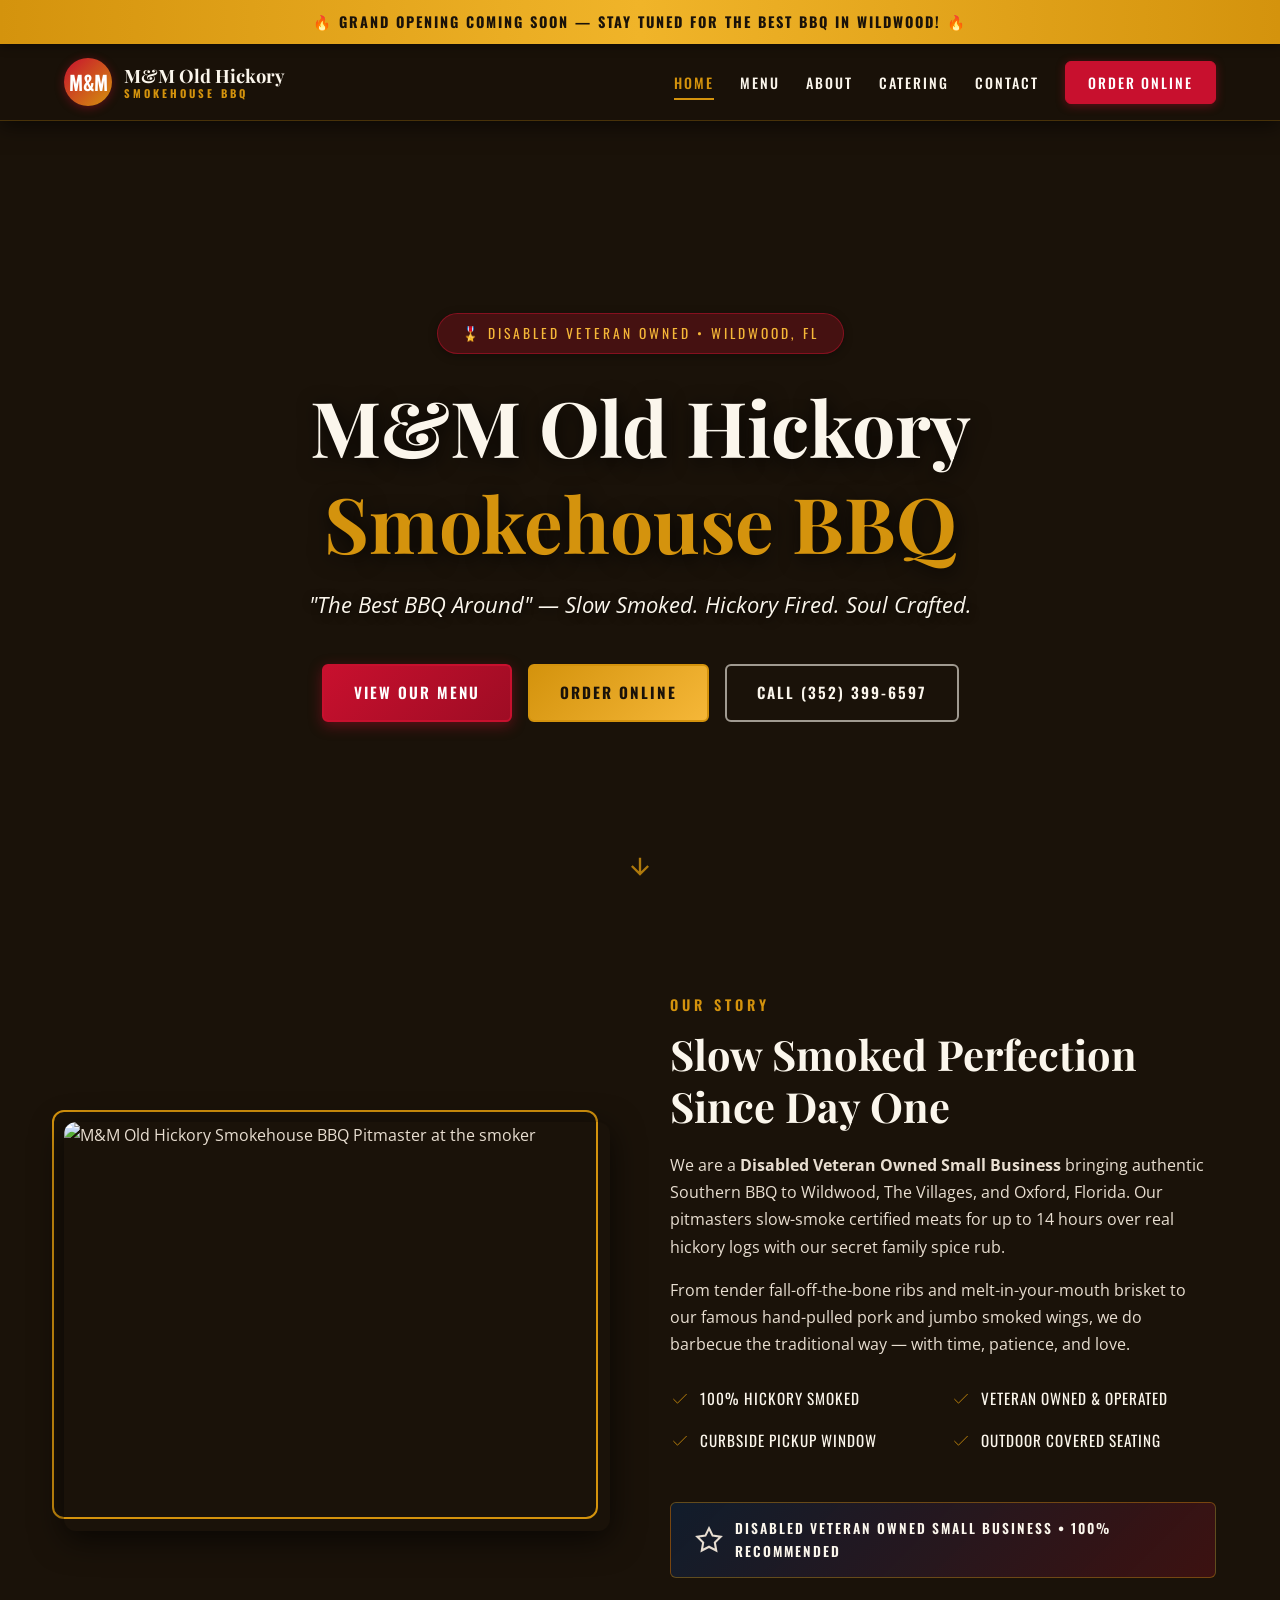
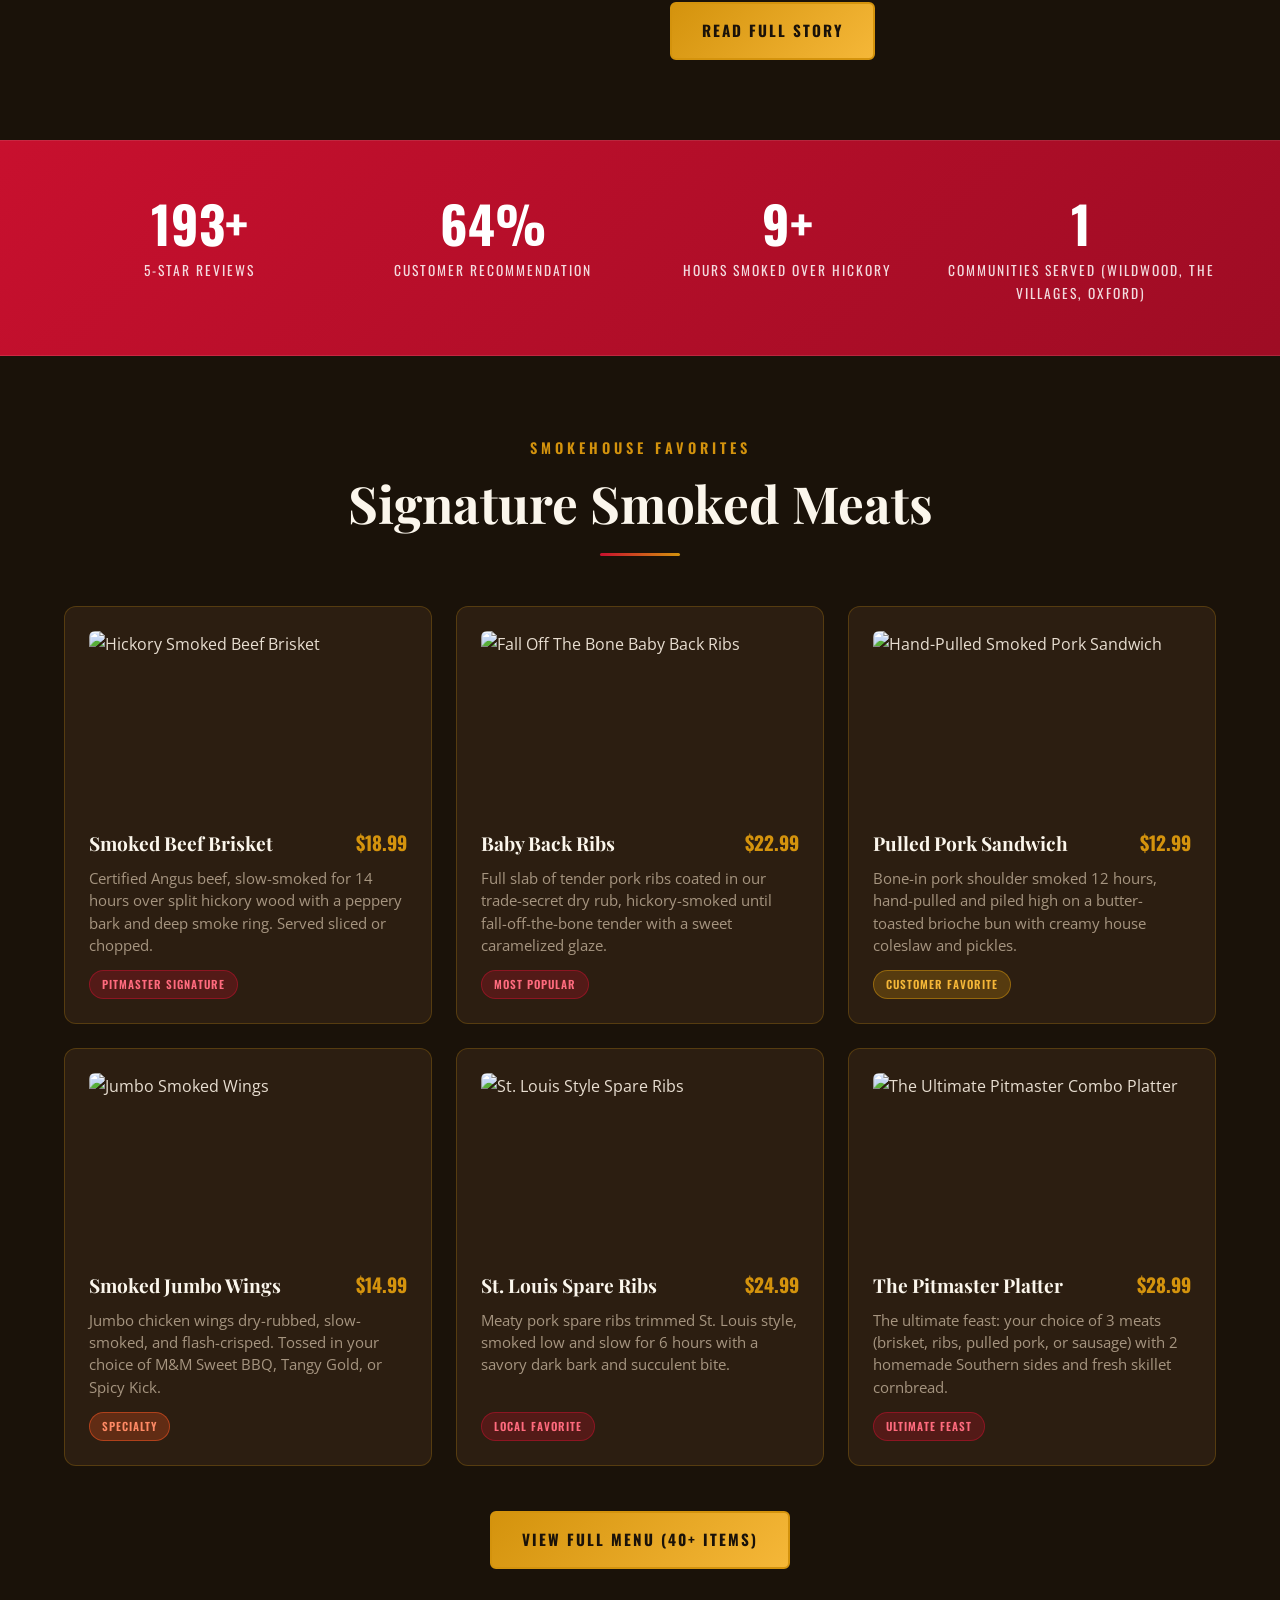
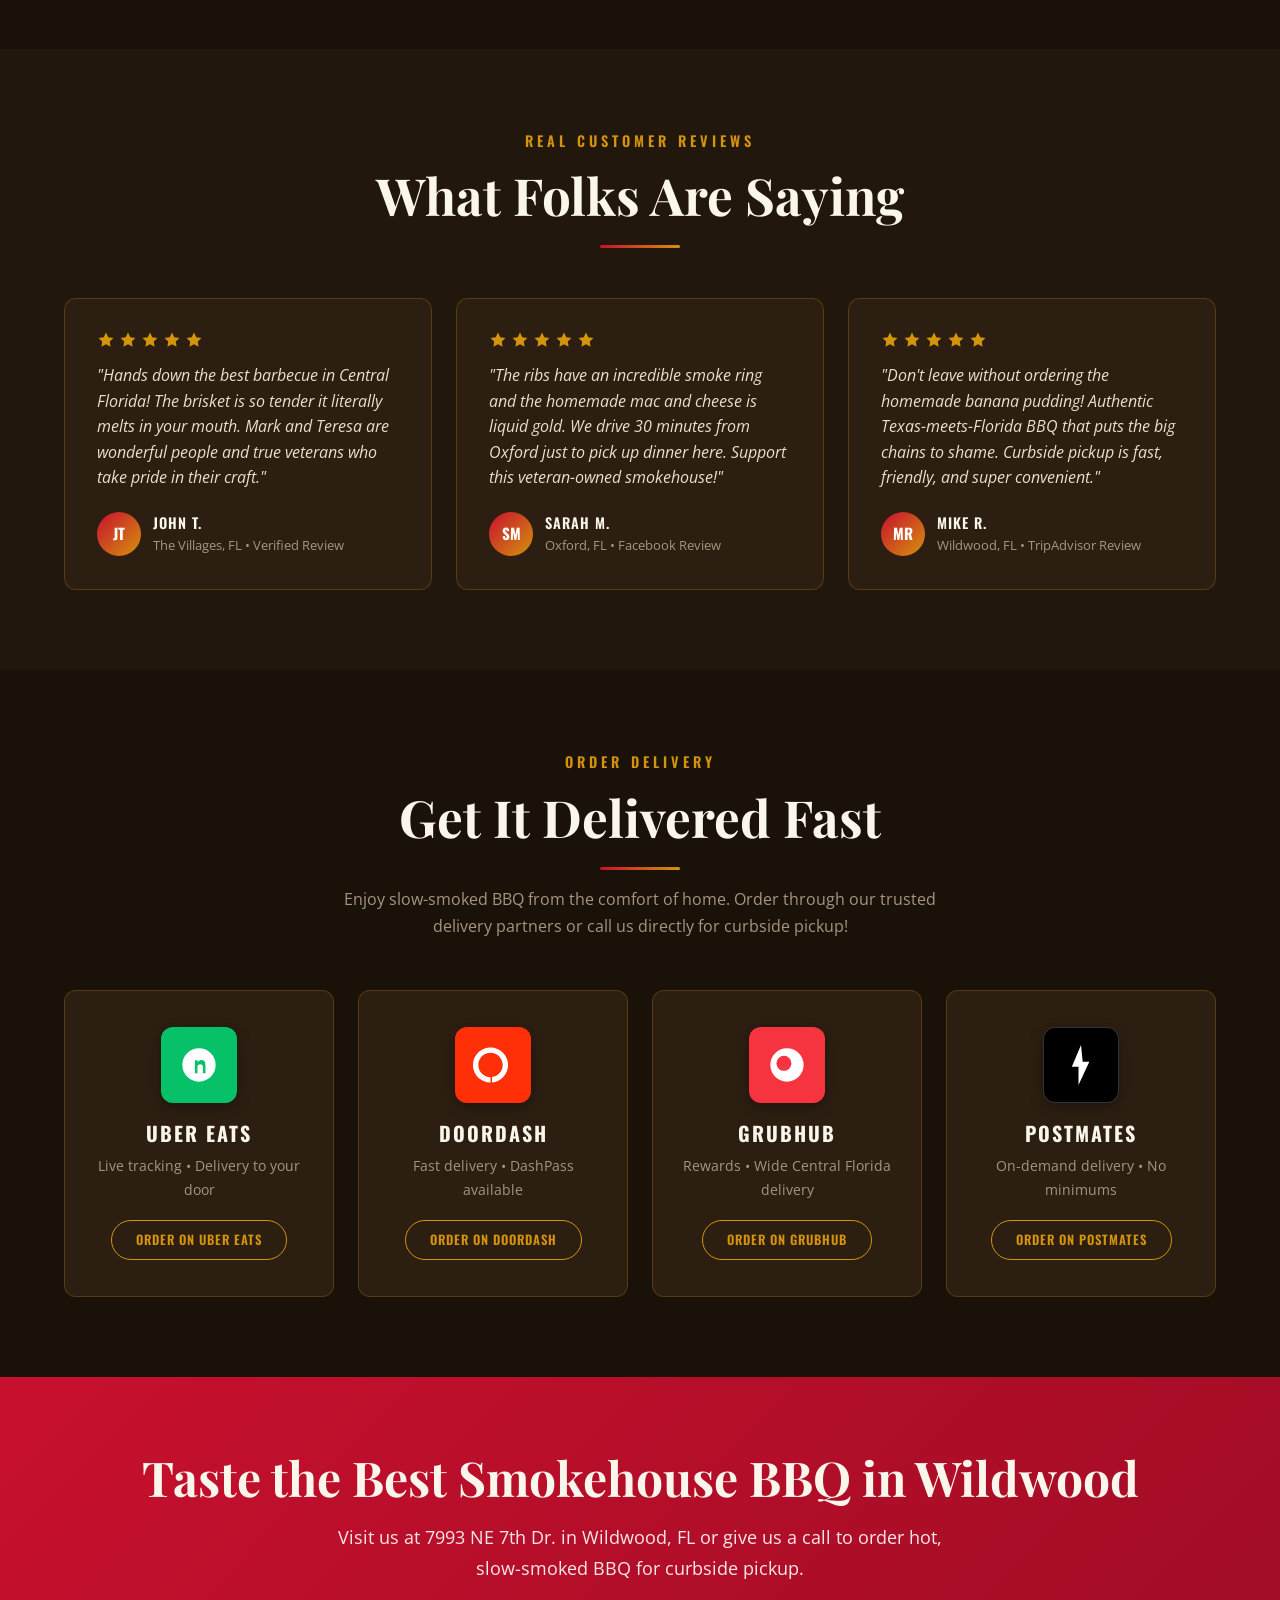
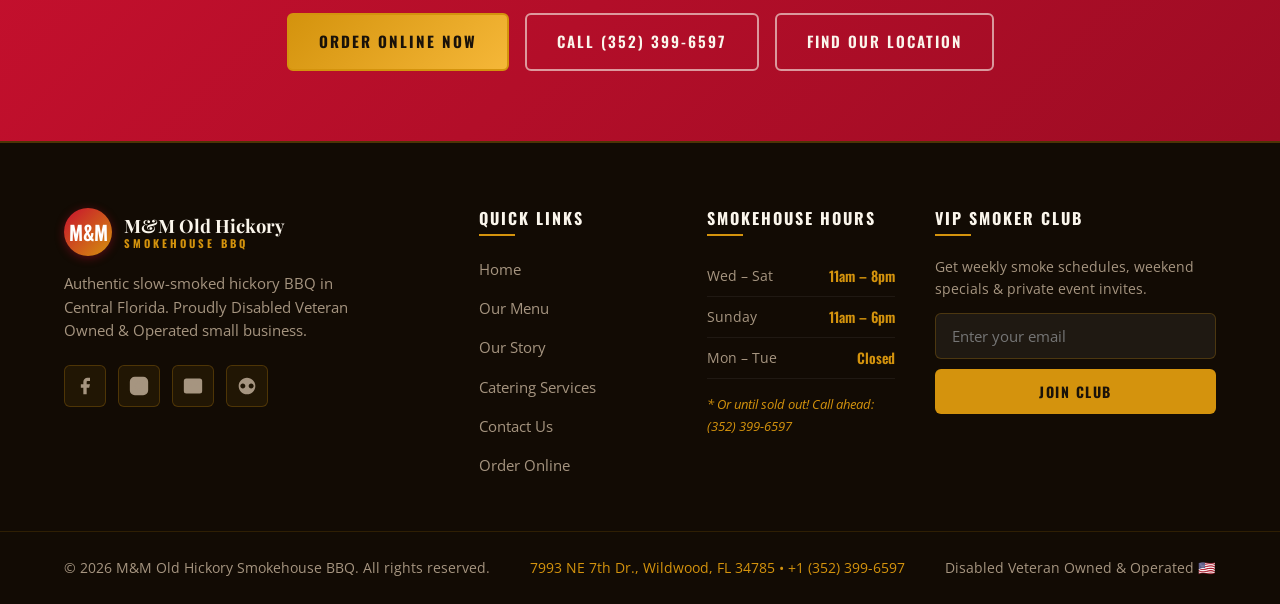
==== index.html @ 5f94151e "Initial Commit" ====
<!DOCTYPE html>
<html lang="en">
<head>
    <meta charset="UTF-8">
    <meta name="viewport" content="width=device-width, initial-scale=1.0">
    <title>M&amp;M Old Hickory Smokehouse BBQ | Wildwood, FL | Best BBQ Around</title>
    <meta name="description" content="Disabled Veteran Owned Small Business serving authentic slow-smoked hickory BBQ in Wildwood, FL. Serving The Villages, Oxford & Central Florida. 100% Recommended!">
    <meta property="og:title" content="M&amp;M Old Hickory Smokehouse BBQ | Wildwood, FL">
    <meta property="og:description" content="Authentic slow-smoked hickory BBQ. Disabled Veteran Owned. 100% recommended on Facebook & TripAdvisor.">
    <meta property="og:type" content="website">
    <link rel="preconnect" href="https://fonts.googleapis.com">
    <link rel="preconnect" href="https://fonts.gstatic.com" crossorigin>
    <link href="https://fonts.googleapis.com/css2?family=Open+Sans:wght@400;600;700&family=Oswald:wght@400;500;600;700&family=Playfair+Display:ital,wght@0,400;0,600;0,700;1,400&display=swap" rel="stylesheet">
    <link rel="stylesheet" href="css/styles.css">
</head>
<body>

<!-- Opening Soon Banner -->
<div class="open-soon-banner">
    🔥 Grand Opening Coming Soon — Stay Tuned for the Best BBQ in Wildwood! 🔥
</div>

<!-- Preloader -->
<div id="preloader">
    <div class="loader-flame"></div>
</div>

<!-- Header -->
<header class="header">
    <div class="container">
        <a href="index.html" class="logo">
            <div class="logo-icon">M&amp;M</div>
            <div class="logo-text">M&amp;M Old Hickory<span>Smokehouse BBQ</span></div>
        </a>
        <ul class="nav-menu">
            <li><a href="index.html" class="active">Home</a></li>
            <li><a href="menu.html">Menu</a></li>
            <li><a href="about.html">About</a></li>
            <li><a href="catering.html">Catering</a></li>
            <li><a href="contact.html">Contact</a></li>
            <li><a href="order.html" class="btn btn-primary nav-cta">Order Online</a></li>
        </ul>
        <button class="menu-toggle" aria-label="Toggle Menu">
            <span></span>
            <span></span>
            <span></span>
        </button>
    </div>
    <div class="nav-overlay"></div>
</header>

<main>
    <!-- HERO SECTION -->
    <section class="hero">
        <div class="hero-bg" style="background-image: linear-gradient(rgba(26,18,9,0.82), rgba(26,18,9,0.88)), url('https://images.unsplash.com/photo-1529193591184-b1d58069ecdd?w=1400&q=80');"></div>
        <div class="hero-content">
            <div class="hero-badge">🎖️ Disabled Veteran Owned &bull; Wildwood, FL</div>
            <h1>M&amp;M Old Hickory <span class="highlight">Smokehouse BBQ</span></h1>
            <p class="hero-tagline">"The Best BBQ Around" &mdash; Slow Smoked. Hickory Fired. Soul Crafted.</p>
            <div class="hero-buttons">
                <a href="menu.html" class="btn btn-primary">View Our Menu</a>
                <a href="order.html" class="btn btn-accent">Order Online</a>
                <a href="tel:+13523996597" class="btn btn-outline">Call (352) 399-6597</a>
            </div>
        </div>
        <div class="hero-scroll">
            <svg viewBox="0 0 24 24" fill="none" stroke="currentColor" stroke-width="2"><path d="M12 5v14M19 12l-7 7-7-7"/></svg>
        </div>
    </section>

    <!-- ABOUT PREVIEW SECTION -->
    <section class="section-padding fade-in">
        <div class="container">
            <div class="about-preview">
                <div class="about-image-wrapper">
                    <div class="about-image">
                        <img src="https://images.unsplash.com/photo-1555939594-58d7cb561ad1?w=800&q=80" alt="M&amp;M Old Hickory Smokehouse BBQ Pitmaster at the smoker">
                    </div>
                </div>
                <div class="about-text">
                    <span class="section-subtitle">Our Story</span>
                    <h2>Slow Smoked Perfection Since Day One</h2>
                    <p>We are a <strong>Disabled Veteran Owned Small Business</strong> bringing authentic Southern BBQ to Wildwood, The Villages, and Oxford, Florida. Our pitmasters slow-smoke certified meats for up to 14 hours over real hickory logs with our secret family spice rub.</p>
                    <p>From tender fall-off-the-bone ribs and melt-in-your-mouth brisket to our famous hand-pulled pork and jumbo smoked wings, we do barbecue the traditional way &mdash; with time, patience, and love.</p>
                    
                    <div class="about-features">
                        <div class="feature-item">
                            <svg viewBox="0 0 24 24"><polyline points="20 6 9 17 4 12"></polyline></svg>
                            <span>100% Hickory Smoked</span>
                        </div>
                        <div class="feature-item">
                            <svg viewBox="0 0 24 24"><polyline points="20 6 9 17 4 12"></polyline></svg>
                            <span>Veteran Owned &amp; Operated</span>
                        </div>
                        <div class="feature-item">
                            <svg viewBox="0 0 24 24"><polyline points="20 6 9 17 4 12"></polyline></svg>
                            <span>Curbside Pickup Window</span>
                        </div>
                        <div class="feature-item">
                            <svg viewBox="0 0 24 24"><polyline points="20 6 9 17 4 12"></polyline></svg>
                            <span>Outdoor Covered Seating</span>
                        </div>
                    </div>

                    <div class="veteran-badge">
                        <svg viewBox="0 0 24 24" fill="none" stroke="currentColor" stroke-width="1.8">
                            <polygon points="12 2 15.09 8.26 22 9.27 17 14.14 18.18 21.02 12 17.77 5.82 21.02 7 14.14 2 9.27 8.91 8.26 12 2"></polygon>
                        </svg>
                        <span class="veteran-badge-text">Disabled Veteran Owned Small Business &bull; 100% Recommended</span>
                    </div>
                    <div style="margin-top: 24px;">
                        <a href="about.html" class="btn btn-accent">Read Full Story</a>
                    </div>
                </div>
            </div>
        </div>
    </section>

    <!-- STATS BAR -->
    <div class="stats-bar fade-in">
        <div class="container">
            <div class="stats-grid">
                <div class="stat-item">
                    <h3 data-count="300" data-suffix="+">300+</h3>
                    <p>5-Star Reviews</p>
                </div>
                <div class="stat-item">
                    <h3 data-count="100" data-suffix="%">100%</h3>
                    <p>Customer Recommendation</p>
                </div>
                <div class="stat-item">
                    <h3 data-count="14" data-suffix="+">14+</h3>
                    <p>Hours Smoked Over Hickory</p>
                </div>
                <div class="stat-item">
                    <h3 data-count="3">3</h3>
                    <p>Communities Served (Wildwood, The Villages, Oxford)</p>
                </div>
            </div>
        </div>
    </div>

    <!-- SIGNATURE BBQ PREVIEW -->
    <section class="section-padding fade-in">
        <div class="container">
            <div class="section-header text-center">
                <span class="section-subtitle">Smokehouse Favorites</span>
                <h2 class="section-title">Signature Smoked Meats</h2>
                <div class="section-divider"></div>
            </div>

            <div class="menu-grid">
                <!-- Brisket -->
                <div class="menu-card">
                    <div class="menu-card-img">
                        <img src="https://images.unsplash.com/photo-1529193591184-b1d58069ecdd?w=600&q=80" alt="Hickory Smoked Beef Brisket">
                    </div>
                    <div class="menu-card-header">
                        <h3>Smoked Beef Brisket</h3>
                        <span class="price">$18.99</span>
                    </div>
                    <p>Certified Angus beef, slow-smoked for 14 hours over split hickory wood with a peppery bark and deep smoke ring. Served sliced or chopped.</p>
                    <span class="tag tag-popular">Pitmaster Signature</span>
                </div>

                <!-- Ribs -->
                <div class="menu-card">
                    <div class="menu-card-img">
                        <img src="https://images.unsplash.com/photo-1544025162-d76694265947?w=600&q=80" alt="Fall Off The Bone Baby Back Ribs">
                    </div>
                    <div class="menu-card-header">
                        <h3>Baby Back Ribs</h3>
                        <span class="price">$22.99</span>
                    </div>
                    <p>Full slab of tender pork ribs coated in our trade-secret dry rub, hickory-smoked until fall-off-the-bone tender with a sweet caramelized glaze.</p>
                    <span class="tag tag-popular">Most Popular</span>
                </div>

                <!-- Pulled Pork -->
                <div class="menu-card">
                    <div class="menu-card-img">
                        <img src="https://images.unsplash.com/photo-1623653387945-2fd25214f8fc?w=600&q=80" alt="Hand-Pulled Smoked Pork Sandwich">
                    </div>
                    <div class="menu-card-header">
                        <h3>Pulled Pork Sandwich</h3>
                        <span class="price">$12.99</span>
                    </div>
                    <p>Bone-in pork shoulder smoked 12 hours, hand-pulled and piled high on a butter-toasted brioche bun with creamy house coleslaw and pickles.</p>
                    <span class="tag tag-new">Customer Favorite</span>
                </div>

                <!-- Smoked Wings -->
                <div class="menu-card">
                    <div class="menu-card-img">
                        <img src="https://images.unsplash.com/photo-1567620832903-9fc6debc209f?w=600&q=80" alt="Jumbo Smoked Wings">
                    </div>
                    <div class="menu-card-header">
                        <h3>Smoked Jumbo Wings</h3>
                        <span class="price">$14.99</span>
                    </div>
                    <p>Jumbo chicken wings dry-rubbed, slow-smoked, and flash-crisped. Tossed in your choice of M&amp;M Sweet BBQ, Tangy Gold, or Spicy Kick.</p>
                    <span class="tag tag-spicy">Specialty</span>
                </div>

                <!-- St. Louis Ribs -->
                <div class="menu-card">
                    <div class="menu-card-img">
                        <img src="https://images.unsplash.com/photo-1558030006-450675393462?w=600&q=80" alt="St. Louis Style Spare Ribs">
                    </div>
                    <div class="menu-card-header">
                        <h3>St. Louis Spare Ribs</h3>
                        <span class="price">$24.99</span>
                    </div>
                    <p>Meaty pork spare ribs trimmed St. Louis style, smoked low and slow for 6 hours with a savory dark bark and succulent bite.</p>
                    <span class="tag tag-popular">Local Favorite</span>
                </div>

                <!-- Pitmaster Combo -->
                <div class="menu-card">
                    <div class="menu-card-img">
                        <img src="https://images.unsplash.com/photo-1543339494-b4cd4f7ba686?w=600&q=80" alt="The Ultimate Pitmaster Combo Platter">
                    </div>
                    <div class="menu-card-header">
                        <h3>The Pitmaster Platter</h3>
                        <span class="price">$28.99</span>
                    </div>
                    <p>The ultimate feast: your choice of 3 meats (brisket, ribs, pulled pork, or sausage) with 2 homemade Southern sides and fresh skillet cornbread.</p>
                    <span class="tag tag-popular">Ultimate Feast</span>
                </div>
            </div>

            <div class="text-center" style="margin-top: 45px;">
                <a href="menu.html" class="btn btn-accent">View Full Menu (40+ Items)</a>
            </div>
        </div>
    </section>

    <!-- TESTIMONIALS SECTION -->
    <section class="section-padding fade-in" style="background-color: var(--color-bg-section);">
        <div class="container">
            <div class="section-header text-center">
                <span class="section-subtitle">Real Customer Reviews</span>
                <h2 class="section-title">What Folks Are Saying</h2>
                <div class="section-divider"></div>
            </div>

            <div class="testimonials-grid">
                <div class="testimonial-card">
                    <div class="testimonial-stars">
                        <svg viewBox="0 0 24 24"><path d="M12 2l3.09 6.26L22 9.27l-5 4.87 1.18 6.88L12 17.77l-6.18 3.25L7 14.14 2 9.27l6.91-1.01L12 2z"/></svg>
                        <svg viewBox="0 0 24 24"><path d="M12 2l3.09 6.26L22 9.27l-5 4.87 1.18 6.88L12 17.77l-6.18 3.25L7 14.14 2 9.27l6.91-1.01L12 2z"/></svg>
                        <svg viewBox="0 0 24 24"><path d="M12 2l3.09 6.26L22 9.27l-5 4.87 1.18 6.88L12 17.77l-6.18 3.25L7 14.14 2 9.27l6.91-1.01L12 2z"/></svg>
                        <svg viewBox="0 0 24 24"><path d="M12 2l3.09 6.26L22 9.27l-5 4.87 1.18 6.88L12 17.77l-6.18 3.25L7 14.14 2 9.27l6.91-1.01L12 2z"/></svg>
                        <svg viewBox="0 0 24 24"><path d="M12 2l3.09 6.26L22 9.27l-5 4.87 1.18 6.88L12 17.77l-6.18 3.25L7 14.14 2 9.27l6.91-1.01L12 2z"/></svg>
                    </div>
                    <p>"Hands down the best barbecue in Central Florida! The brisket is so tender it literally melts in your mouth. Mark and Teresa are wonderful people and true veterans who take pride in their craft."</p>
                    <div class="testimonial-author">
                        <div class="testimonial-avatar">JT</div>
                        <div>
                            <div class="testimonial-name">John T.</div>
                            <div class="testimonial-location">The Villages, FL &bull; Verified Review</div>
                        </div>
                    </div>
                </div>

                <div class="testimonial-card">
                    <div class="testimonial-stars">
                        <svg viewBox="0 0 24 24"><path d="M12 2l3.09 6.26L22 9.27l-5 4.87 1.18 6.88L12 17.77l-6.18 3.25L7 14.14 2 9.27l6.91-1.01L12 2z"/></svg>
                        <svg viewBox="0 0 24 24"><path d="M12 2l3.09 6.26L22 9.27l-5 4.87 1.18 6.88L12 17.77l-6.18 3.25L7 14.14 2 9.27l6.91-1.01L12 2z"/></svg>
                        <svg viewBox="0 0 24 24"><path d="M12 2l3.09 6.26L22 9.27l-5 4.87 1.18 6.88L12 17.77l-6.18 3.25L7 14.14 2 9.27l6.91-1.01L12 2z"/></svg>
                        <svg viewBox="0 0 24 24"><path d="M12 2l3.09 6.26L22 9.27l-5 4.87 1.18 6.88L12 17.77l-6.18 3.25L7 14.14 2 9.27l6.91-1.01L12 2z"/></svg>
                        <svg viewBox="0 0 24 24"><path d="M12 2l3.09 6.26L22 9.27l-5 4.87 1.18 6.88L12 17.77l-6.18 3.25L7 14.14 2 9.27l6.91-1.01L12 2z"/></svg>
                    </div>
                    <p>"The ribs have an incredible smoke ring and the homemade mac and cheese is liquid gold. We drive 30 minutes from Oxford just to pick up dinner here. Support this veteran-owned smokehouse!"</p>
                    <div class="testimonial-author">
                        <div class="testimonial-avatar">SM</div>
                        <div>
                            <div class="testimonial-name">Sarah M.</div>
                            <div class="testimonial-location">Oxford, FL &bull; Facebook Review</div>
                        </div>
                    </div>
                </div>

                <div class="testimonial-card">
                    <div class="testimonial-stars">
                        <svg viewBox="0 0 24 24"><path d="M12 2l3.09 6.26L22 9.27l-5 4.87 1.18 6.88L12 17.77l-6.18 3.25L7 14.14 2 9.27l6.91-1.01L12 2z"/></svg>
                        <svg viewBox="0 0 24 24"><path d="M12 2l3.09 6.26L22 9.27l-5 4.87 1.18 6.88L12 17.77l-6.18 3.25L7 14.14 2 9.27l6.91-1.01L12 2z"/></svg>
                        <svg viewBox="0 0 24 24"><path d="M12 2l3.09 6.26L22 9.27l-5 4.87 1.18 6.88L12 17.77l-6.18 3.25L7 14.14 2 9.27l6.91-1.01L12 2z"/></svg>
                        <svg viewBox="0 0 24 24"><path d="M12 2l3.09 6.26L22 9.27l-5 4.87 1.18 6.88L12 17.77l-6.18 3.25L7 14.14 2 9.27l6.91-1.01L12 2z"/></svg>
                        <svg viewBox="0 0 24 24"><path d="M12 2l3.09 6.26L22 9.27l-5 4.87 1.18 6.88L12 17.77l-6.18 3.25L7 14.14 2 9.27l6.91-1.01L12 2z"/></svg>
                    </div>
                    <p>"Don't leave without ordering the homemade banana pudding! Authentic Texas-meets-Florida BBQ that puts the big chains to shame. Curbside pickup is fast, friendly, and super convenient."</p>
                    <div class="testimonial-author">
                        <div class="testimonial-avatar">MR</div>
                        <div>
                            <div class="testimonial-name">Mike R.</div>
                            <div class="testimonial-location">Wildwood, FL &bull; TripAdvisor Review</div>
                        </div>
                    </div>
                </div>
            </div>
        </div>
    </section>

    <!-- DELIVERY APPS SECTION -->
    <section class="section-padding fade-in">
        <div class="container">
            <div class="section-header text-center">
                <span class="section-subtitle">Order Delivery</span>
                <h2 class="section-title">Get It Delivered Fast</h2>
                <div class="section-divider"></div>
                <p style="max-width: 650px; margin: 16px auto 0; color: var(--color-text-muted);">
                    Enjoy slow-smoked BBQ from the comfort of home. Order through our trusted delivery partners or call us directly for curbside pickup!
                </p>
            </div>

            <div class="delivery-grid">
                <!-- Uber Eats -->
                <a href="https://www.ubereats.com" target="_blank" rel="noopener" class="delivery-card">
                    <div class="delivery-icon ubereats">
                        <svg viewBox="0 0 24 24"><path d="M12 2C6.48 2 2 6.48 2 12s4.48 10 10 10 10-4.48 10-10S17.52 2 12 2zm3.88 14.88h-1.54v-3.76c0-.98-.66-1.52-1.64-1.52-.96 0-1.62.56-1.62 1.54v3.74H9.54V9.12h1.54v1.22c.48-.82 1.34-1.38 2.36-1.38 1.66 0 2.44 1.12 2.44 2.82v5.1z"/></svg>
                    </div>
                    <h3>Uber Eats</h3>
                    <p>Live tracking &bull; Delivery to your door</p>
                    <span class="btn delivery-btn">Order on Uber Eats</span>
                </a>

                <!-- DoorDash -->
                <a href="https://www.doordash.com" target="_blank" rel="noopener" class="delivery-card">
                    <div class="delivery-icon doordash">
                        <svg viewBox="0 0 24 24"><path d="M21.056 12.012c0-5.83-4.726-10.556-10.556-10.556C4.665 1.456-.056 6.182-.056 12.012c0 5.825 4.721 10.551 10.556 10.551v-3.235c-4.04 0-7.316-3.276-7.316-7.316 0-4.045 3.276-7.321 7.316-7.321 4.04 0 7.316 3.276 7.316 7.321 0 3.73-2.784 6.815-6.386 7.251v3.255c5.421-.502 9.626-5.066 9.626-10.506z"/></svg>
                    </div>
                    <h3>DoorDash</h3>
                    <p>Fast delivery &bull; DashPass available</p>
                    <span class="btn delivery-btn">Order on DoorDash</span>
                </a>

                <!-- Grubhub -->
                <a href="https://www.grubhub.com" target="_blank" rel="noopener" class="delivery-card">
                    <div class="delivery-icon grubhub">
                        <svg viewBox="0 0 24 24"><path d="M12 22C6.477 22 2 17.523 2 12S6.477 2 12 2s10 4.477 10 10-4.477 10-10 10zm-1.85-6.5a4.5 4.5 0 100-9 4.5 4.5 0 000 9z"/></svg>
                    </div>
                    <h3>Grubhub</h3>
                    <p>Rewards &bull; Wide Central Florida delivery</p>
                    <span class="btn delivery-btn">Order on Grubhub</span>
                </a>

                <!-- Postmates -->
                <a href="https://postmates.com" target="_blank" rel="noopener" class="delivery-card">
                    <div class="delivery-icon postmates">
                        <svg viewBox="0 0 24 24"><path d="M12 0l-5.5 13h4v11l6.5-14h-4z"/></svg>
                    </div>
                    <h3>Postmates</h3>
                    <p>On-demand delivery &bull; No minimums</p>
                    <span class="btn delivery-btn">Order on Postmates</span>
                </a>
            </div>
        </div>
    </section>

    <!-- CALL TO ACTION BANNER -->
    <section class="cta-banner fade-in">
        <div class="container">
            <h2>Taste the Best Smokehouse BBQ in Wildwood</h2>
            <p>Visit us at 7993 NE 7th Dr. in Wildwood, FL or give us a call to order hot, slow-smoked BBQ for curbside pickup.</p>
            <div style="display: flex; gap: 16px; justify-content: center; flex-wrap: wrap;">
                <a href="order.html" class="btn btn-accent">Order Online Now</a>
                <a href="tel:+13523996597" class="btn btn-outline">Call (352) 399-6597</a>
                <a href="contact.html" class="btn btn-outline">Find Our Location</a>
            </div>
        </div>
    </section>
</main>

<!-- FOOTER -->
<footer class="footer">
    <div class="footer-main">
        <div class="container">
            <div class="footer-grid">
                <!-- Col 1: Brand -->
                <div class="footer-brand">
                    <a href="index.html" class="logo">
                        <div class="logo-icon">M&amp;M</div>
                        <div class="logo-text">M&amp;M Old Hickory<span>Smokehouse BBQ</span></div>
                    </a>
                    <p>
                        Authentic slow-smoked hickory BBQ in Central Florida. Proudly Disabled Veteran Owned &amp; Operated small business.
                    </p>
                    <div class="social-links">
                        <a href="https://www.facebook.com/MMOldHickorySmokehouse/" target="_blank" rel="noopener" class="social-link" aria-label="Facebook">
                            <svg viewBox="0 0 24 24"><path d="M18 2h-3a5 5 0 00-5 5v3H7v4h3v8h4v-8h3l1-4h-4V7a1 1 0 011-1h3z"/></svg>
                        </a>
                        <a href="https://www.instagram.com/mmbarbq/" target="_blank" rel="noopener" class="social-link" aria-label="Instagram">
                            <svg viewBox="0 0 24 24" fill="none" stroke="currentColor" stroke-width="2"><rect x="2" y="2" width="20" height="20" rx="5" ry="5"/><path d="M16 11.37A4 4 0 1112.63 8 4 4 0 0116 11.37z"/><line x1="17.5" y1="6.5" x2="17.51" y2="6.5"/></svg>
                        </a>
                        <a href="mailto:mmbarbq@gmail.com" class="social-link" aria-label="Email">
                            <svg viewBox="0 0 24 24" fill="none" stroke="currentColor" stroke-width="2"><path d="M4 4h16c1.1 0 2 .9 2 2v12c0 1.1-.9 2-2 2H4c-1.1 0-2-.9-2-2V6c0-1.1.9-2 2-2z"/><polyline points="22,6 12,13 2,6"/></svg>
                        </a>
                        <a href="https://www.tripadvisor.com/Restaurant_Review-g34739-d10375143-Reviews-M_M_Old_Hickory_Smokehouse_BBQ-Wildwood_Florida.html" target="_blank" rel="noopener" class="social-link" aria-label="TripAdvisor">
                            <svg viewBox="0 0 24 24"><path d="M12 2C6.48 2 2 6.48 2 12s4.48 10 10 10 10-4.48 10-10S17.52 2 12 2zm-5 13c-1.66 0-3-1.34-3-3s1.34-3 3-3 3 1.34 3 3-1.34 3-3 3zm10 0c-1.66 0-3-1.34-3-3s1.34-3 3-3 3 1.34 3 3-1.34 3-3 3z"/></svg>
                        </a>
                    </div>
                </div>

                <!-- Col 2: Quick Links -->
                <div>
                    <h4 class="footer-heading">Quick Links</h4>
                    <ul class="footer-links">
                        <li><a href="index.html">Home</a></li>
                        <li><a href="menu.html">Our Menu</a></li>
                        <li><a href="about.html">Our Story</a></li>
                        <li><a href="catering.html">Catering Services</a></li>
                        <li><a href="contact.html">Contact Us</a></li>
                        <li><a href="order.html">Order Online</a></li>
                    </ul>
                </div>

                <!-- Col 3: Hours -->
                <div>
                    <h4 class="footer-heading">Smokehouse Hours</h4>
                    <ul class="footer-hours-list">
                        <li><span>Wed – Sat</span><span>11am – 8pm</span></li>
                        <li><span>Sunday</span><span>11am – 6pm</span></li>
                        <li><span>Mon – Tue</span><span>Closed</span></li>
                    </ul>
                    <p style="margin-top: 14px; font-size: 0.82rem; color: var(--color-accent); font-style: italic;">
                        * Or until sold out! Call ahead: (352) 399-6597
                    </p>
                </div>

                <!-- Col 4: Newsletter -->
                <div>
                    <h4 class="footer-heading">VIP Smoker Club</h4>
                    <p style="color: var(--color-text-muted); font-size: 0.9rem; line-height: 1.5;">
                        Get weekly smoke schedules, weekend specials &amp; private event invites.
                    </p>
                    <form class="newsletter-form">
                        <input type="email" placeholder="Enter your email" required aria-label="Email address">
                        <button type="submit">Join Club</button>
                    </form>
                </div>
            </div>
        </div>
    </div>

    <!-- Footer Bottom -->
    <div class="footer-bottom">
        <div class="container">
            <p>&copy; 2026 M&amp;M Old Hickory Smokehouse BBQ. All rights reserved.</p>
            <p style="color: var(--color-accent);">7993 NE 7th Dr., Wildwood, FL 34785 &bull; +1 (352) 399-6597</p>
            <p>Disabled Veteran Owned &amp; Operated 🇺🇸</p>
        </div>
    </div>
</footer>

<!-- Back to Top Button -->
<button class="back-to-top" aria-label="Back to top">
    <svg viewBox="0 0 24 24"><path d="M12 4l-8 8h5v8h6v-8h5z"/></svg>
</button>

<script src="js/main.js"></script>
</body>
</html>
---- css/styles.css ----
/* ============================================
   M&M Old Hickory Smokehouse BBQ
   Main Stylesheet - Fixed & Optimized
   ============================================ */

/* ---------- CSS Variables ---------- */
:root {
  --color-bg-dark: #1a1209;
  --color-bg-section: #22170d;
  --color-bg-card: #2c1e11;
  --color-bg-card-hover: #382616;
  --color-primary: #c8102e;
  --color-primary-dark: #9e0c24;
  --color-accent: #d4930d;
  --color-accent-light: #f5b738;
  --color-cream: #fbf6ec;
  --color-text: #e8ded1;
  --color-text-muted: #a69580;
  --color-text-dark: #1a1209;
  --color-border: rgba(212, 147, 13, 0.25);
  --color-border-glow: rgba(212, 147, 13, 0.5);
  --color-overlay: rgba(26, 18, 9, 0.88);
  --font-heading: 'Playfair Display', Georgia, serif;
  --font-body: 'Open Sans', 'Segoe UI', sans-serif;
  --font-accent: 'Oswald', Impact, sans-serif;
  --shadow-sm: 0 2px 8px rgba(0,0,0,0.35);
  --shadow-md: 0 4px 18px rgba(0,0,0,0.45);
  --shadow-lg: 0 8px 32px rgba(0,0,0,0.65);
  --radius-sm: 6px;
  --radius-md: 12px;
  --radius-lg: 20px;
  --transition: 0.3s ease;
  --max-width: 1200px;
}

/* ---------- Reset & Base ---------- */
*, *::before, *::after {
  box-sizing: border-box;
  margin: 0;
  padding: 0;
}

html {
  scroll-behavior: smooth;
  font-size: 16px;
}

body {
  font-family: var(--font-body);
  background-color: var(--color-bg-dark);
  color: var(--color-text);
  line-height: 1.7;
  overflow-x: hidden;
}

a {
  color: var(--color-accent);
  text-decoration: none;
  transition: all var(--transition);
}
a:hover {
  color: var(--color-accent-light);
}

img {
  max-width: 100%;
  height: auto;
  display: block;
}

h1, h2, h3, h4, h5, h6 {
  font-family: var(--font-heading);
  color: var(--color-cream);
  line-height: 1.25;
  font-weight: 700;
}

.container {
  max-width: var(--max-width);
  margin: 0 auto;
  padding: 0 24px;
  width: 100%;
}

.section-padding {
  padding: 80px 0;
}

/* ---------- Utility Classes ---------- */
.text-center { text-align: center; }
.text-left { text-align: left; }
.text-right { text-align: right; }
.text-accent { color: var(--color-accent); }
.text-primary { color: var(--color-primary); }
.text-muted { color: var(--color-text-muted); }
.uppercase { text-transform: uppercase; }
.mt-2 { margin-top: 0.5rem; }
.mt-4 { margin-top: 1.5rem; }
.mb-2 { margin-bottom: 0.5rem; }
.mb-4 { margin-bottom: 1.5rem; }

/* ---------- Section Titles ---------- */
.section-header {
  margin-bottom: 50px;
}

.section-title {
  font-size: clamp(2.2rem, 5vw, 3.2rem);
  color: var(--color-cream);
  position: relative;
  display: inline-block;
  font-family: var(--font-heading);
}

.section-subtitle {
  font-family: var(--font-accent);
  text-transform: uppercase;
  letter-spacing: 4px;
  font-size: 0.9rem;
  color: var(--color-accent);
  margin-bottom: 10px;
  display: block;
  font-weight: 600;
}

.section-divider {
  width: 80px;
  height: 3px;
  background: linear-gradient(90deg, var(--color-primary), var(--color-accent));
  margin: 18px auto 0;
  border-radius: 2px;
}

.section-header.text-left .section-divider {
  margin: 18px 0 0 0;
}

/* ---------- Buttons ---------- */
.btn {
  display: inline-flex;
  align-items: center;
  justify-content: center;
  gap: 8px;
  padding: 14px 30px;
  border-radius: var(--radius-sm);
  font-family: var(--font-accent);
  font-size: 0.95rem;
  font-weight: 600;
  text-transform: uppercase;
  letter-spacing: 2px;
  cursor: pointer;
  transition: all var(--transition);
  border: 2px solid transparent;
  text-decoration: none;
  white-space: nowrap;
}

.btn-primary {
  background: linear-gradient(135deg, var(--color-primary), var(--color-primary-dark));
  color: #fff;
  border-color: var(--color-primary);
  box-shadow: 0 4px 14px rgba(200, 16, 46, 0.4);
}
.btn-primary:hover {
  background: transparent;
  color: var(--color-primary);
  border-color: var(--color-primary);
  transform: translateY(-2px);
  box-shadow: 0 6px 20px rgba(200, 16, 46, 0.6);
}

.btn-accent {
  background: linear-gradient(135deg, var(--color-accent), var(--color-accent-light));
  color: var(--color-text-dark);
  border-color: var(--color-accent);
  font-weight: 700;
}
.btn-accent:hover {
  background: transparent;
  color: var(--color-accent);
  border-color: var(--color-accent);
  transform: translateY(-2px);
  box-shadow: 0 6px 20px rgba(212, 147, 13, 0.4);
}

.btn-outline {
  background: transparent;
  color: var(--color-cream);
  border-color: rgba(251, 246, 236, 0.6);
}
.btn-outline:hover {
  background: var(--color-cream);
  color: var(--color-text-dark);
  border-color: var(--color-cream);
  transform: translateY(-2px);
}

.btn-sm {
  padding: 8px 18px;
  font-size: 0.8rem;
  letter-spacing: 1px;
}

/* ---------- Preloader ---------- */
#preloader {
  position: fixed;
  top: 0; left: 0;
  width: 100%; height: 100%;
  background: var(--color-bg-dark);
  display: flex;
  align-items: center;
  justify-content: center;
  z-index: 10000;
  transition: opacity 0.5s ease;
}
#preloader.loaded {
  opacity: 0;
  pointer-events: none;
}
.loader-flame {
  width: 60px; height: 60px;
  border: 4px solid rgba(212, 147, 13, 0.2);
  border-top-color: var(--color-accent);
  border-right-color: var(--color-primary);
  border-radius: 50%;
  animation: spin 0.9s linear infinite;
}
@keyframes spin {
  to { transform: rotate(360deg); }
}

/* ---------- Top Opening Soon Banner ---------- */
.open-soon-banner {
  background: linear-gradient(90deg, #d4930d, #f0b429, #d4930d);
  color: #1a1209;
  text-align: center;
  padding: 10px 16px;
  font-family: var(--font-accent);
  font-size: 0.9rem;
  font-weight: 700;
  text-transform: uppercase;
  letter-spacing: 2px;
  width: 100%;
  position: relative;
  z-index: 1002;
  box-shadow: 0 2px 10px rgba(0,0,0,0.4);
}

/* ---------- Header / Sticky Navbar ---------- */
.header {
  position: sticky;
  top: 0;
  left: 0;
  width: 100%;
  z-index: 1000;
  padding: 14px 0;
  background: rgba(26, 18, 9, 0.98);
  backdrop-filter: blur(12px);
  -webkit-backdrop-filter: blur(12px);
  border-bottom: 1px solid rgba(212, 147, 13, 0.25);
  box-shadow: 0 4px 20px rgba(0,0,0,0.6);
  transition: all var(--transition);
}

.header .container {
  display: flex;
  align-items: center;
  justify-content: space-between;
}

/* Logo */
.logo {
  display: inline-flex;
  align-items: center;
  gap: 12px;
  text-decoration: none;
}

.logo-icon {
  width: 48px;
  height: 48px;
  background: linear-gradient(135deg, var(--color-primary), var(--color-accent));
  border-radius: 50%;
  display: flex;
  align-items: center;
  justify-content: center;
  font-size: 1.25rem;
  color: #fff;
  font-weight: 800;
  font-family: var(--font-accent);
  flex-shrink: 0;
  box-shadow: 0 2px 10px rgba(200, 16, 46, 0.4);
}

.logo-text {
  font-family: var(--font-heading);
  color: var(--color-cream);
  font-size: 1.15rem;
  font-weight: 700;
  line-height: 1.2;
}
.logo-text span {
  display: block;
  font-size: 0.68rem;
  color: var(--color-accent);
  font-family: var(--font-accent);
  letter-spacing: 3px;
  text-transform: uppercase;
}

/* Nav Menu */
.nav-menu {
  display: flex;
  align-items: center;
  gap: 26px;
  list-style: none;
  margin: 0;
  padding: 0;
}

.nav-menu li {
  list-style: none;
  margin: 0;
  padding: 0;
}

.nav-menu a {
  color: var(--color-cream);
  font-family: var(--font-accent);
  font-size: 0.88rem;
  text-transform: uppercase;
  letter-spacing: 2px;
  position: relative;
  padding: 6px 0;
  display: inline-block;
  font-weight: 500;
}
.nav-menu a::after {
  content: '';
  position: absolute;
  bottom: 0; left: 0;
  width: 0; height: 2px;
  background: var(--color-accent);
  transition: width var(--transition);
}
.nav-menu a:hover::after,
.nav-menu a.active::after { width: 100%; }
.nav-menu a:hover,
.nav-menu a.active { color: var(--color-accent); }

.nav-menu .nav-cta {
  background: var(--color-primary) !important;
  color: #fff !important;
  padding: 9px 22px !important;
  border-radius: var(--radius-sm) !important;
  border: 1px solid var(--color-primary) !important;
  box-shadow: 0 2px 10px rgba(200, 16, 46, 0.4);
}
.nav-menu .nav-cta::after { display: none !important; }
.nav-menu .nav-cta:hover {
  background: var(--color-primary-dark) !important;
  color: #fff !important;
  transform: translateY(-2px);
  box-shadow: 0 4px 14px rgba(200, 16, 46, 0.6);
}

/* Mobile Toggle */
.menu-toggle {
  display: none;
  flex-direction: column;
  gap: 5px;
  cursor: pointer;
  background: none;
  border: none;
  padding: 8px;
  z-index: 1001;
}
.menu-toggle span {
  display: block;
  width: 28px;
  height: 2px;
  background: var(--color-cream);
  transition: all var(--transition);
}
.menu-toggle.active span:nth-child(1) { transform: rotate(45deg) translate(5px, 5px); }
.menu-toggle.active span:nth-child(2) { opacity: 0; }
.menu-toggle.active span:nth-child(3) { transform: rotate(-45deg) translate(5px, -5px); }

.nav-overlay {
  position: fixed;
  top: 0; left: 0;
  width: 100%; height: 100%;
  background: rgba(0,0,0,0.6);
  z-index: 999;
  opacity: 0;
  pointer-events: none;
  transition: opacity var(--transition);
}
.nav-overlay.active {
  opacity: 1;
  pointer-events: all;
}

/* ---------- Hero Section (Home Page) ---------- */
.hero {
  position: relative;
  min-height: 88vh;
  display: flex;
  align-items: center;
  justify-content: center;
  text-align: center;
  overflow: hidden;
  padding: 80px 0;
}

.hero-bg {
  position: absolute;
  top: 0; left: 0;
  width: 100%; height: 100%;
  background-size: cover;
  background-position: center;
  z-index: 1;
}

.hero-content {
  position: relative;
  z-index: 2;
  max-width: 850px;
  padding: 0 24px;
}

.hero-badge {
  display: inline-flex;
  align-items: center;
  gap: 8px;
  background: rgba(200, 16, 46, 0.25);
  border: 1px solid rgba(200, 16, 46, 0.5);
  padding: 8px 24px;
  border-radius: 50px;
  font-family: var(--font-accent);
  font-size: 0.85rem;
  text-transform: uppercase;
  letter-spacing: 3px;
  color: var(--color-accent-light);
  margin-bottom: 24px;
  box-shadow: 0 2px 10px rgba(0,0,0,0.3);
}

.hero h1 {
  font-size: clamp(2.5rem, 6.5vw, 4.8rem);
  margin-bottom: 16px;
  text-shadow: 2px 4px 20px rgba(0,0,0,0.8);
  font-family: var(--font-heading);
}
.hero h1 .highlight {
  color: var(--color-accent);
  display: block;
}

.hero-tagline {
  font-size: clamp(1.1rem, 2.5vw, 1.4rem);
  color: var(--color-cream);
  margin-bottom: 40px;
  font-style: italic;
  text-shadow: 1px 2px 10px rgba(0,0,0,0.8);
}

.hero-buttons {
  display: flex;
  gap: 16px;
  justify-content: center;
  flex-wrap: wrap;
}

.hero-scroll {
  position: absolute;
  bottom: 25px;
  left: 50%;
  transform: translateX(-50%);
  z-index: 2;
  animation: bounce 2s infinite;
}
.hero-scroll svg {
  width: 28px;
  height: 28px;
  stroke: var(--color-accent);
  opacity: 0.8;
}

@keyframes bounce {
  0%, 100% { transform: translateX(-50%) translateY(0); }
  50% { transform: translateX(-50%) translateY(8px); }
}

/* ---------- Page Header (Inner Pages) ---------- */
.page-header {
  position: relative;
  padding: 70px 0 50px;
  text-align: center;
  background: linear-gradient(135deg, rgba(26,18,9,0.98), rgba(200,16,46,0.18), rgba(26,18,9,0.98)),
              url('https://images.unsplash.com/photo-1555939594-58d7cb561ad1?w=1400&q=80') center/cover no-repeat;
  border-bottom: 1px solid var(--color-border);
}

.page-header h1 {
  font-size: clamp(2.4rem, 5.5vw, 3.8rem);
  margin-bottom: 10px;
}

.page-header p {
  font-size: 1.15rem;
  color: var(--color-text-muted);
  max-width: 600px;
  margin: 0 auto;
}

.breadcrumb {
  display: flex;
  gap: 8px;
  justify-content: center;
  margin-top: 16px;
  font-size: 0.9rem;
  font-family: var(--font-accent);
  letter-spacing: 1px;
  text-transform: uppercase;
}
.breadcrumb a { color: var(--color-accent); }
.breadcrumb span { color: var(--color-text-muted); }

/* ---------- About & Story Section ---------- */
.about-preview {
  display: grid;
  grid-template-columns: 1fr 1fr;
  gap: 60px;
  align-items: center;
}

.about-image-wrapper {
  position: relative;
}
.about-image-wrapper::before {
  content: '';
  position: absolute;
  top: -12px; left: -12px;
  width: 100%; height: 100%;
  border: 2px solid var(--color-accent);
  border-radius: var(--radius-md);
  z-index: 0;
}
.about-image {
  position: relative;
  z-index: 1;
  border-radius: var(--radius-md);
  overflow: hidden;
  box-shadow: var(--shadow-lg);
  aspect-ratio: 4/3;
}
.about-image img {
  width: 100%;
  height: 100%;
  object-fit: cover;
  transition: transform 0.5s ease;
}
.about-image:hover img {
  transform: scale(1.04);
}

.about-text h2 {
  font-size: clamp(1.8rem, 4vw, 2.6rem);
  margin-bottom: 20px;
}
.about-text p {
  margin-bottom: 16px;
  color: var(--color-text);
  font-size: 1rem;
}

.about-features {
  display: grid;
  grid-template-columns: 1fr 1fr;
  gap: 16px;
  margin: 28px 0;
}

.about-feature,
.feature-item {
  display: flex;
  align-items: center;
  gap: 10px;
  font-family: var(--font-accent);
  font-size: 0.95rem;
  text-transform: uppercase;
  letter-spacing: 1px;
  color: var(--color-cream);
}
.about-feature svg,
.feature-item svg {
  width: 20px;
  height: 20px;
  stroke: var(--color-accent);
  fill: none;
  flex-shrink: 0;
}

/* Veteran Badge */
.veteran-badge {
  display: inline-flex;
  align-items: center;
  gap: 12px;
  background: linear-gradient(135deg, rgba(0, 50, 110, 0.35), rgba(200, 16, 46, 0.2));
  border: 1px solid rgba(212, 147, 13, 0.4);
  padding: 14px 24px;
  border-radius: var(--radius-sm);
  margin-top: 20px;
}
.veteran-badge svg {
  width: 28px;
  height: 28px;
  flex-shrink: 0;
}
.veteran-badge-text {
  font-family: var(--font-accent);
  text-transform: uppercase;
  font-size: 0.85rem;
  letter-spacing: 2px;
  color: var(--color-cream);
  font-weight: 600;
}

/* ---------- Stats Bar ---------- */
.stats-bar {
  background: linear-gradient(135deg, var(--color-primary), var(--color-primary-dark));
  padding: 50px 0;
  border-top: 1px solid rgba(255,255,255,0.1);
  border-bottom: 1px solid rgba(255,255,255,0.1);
}
.stats-grid {
  display: grid;
  grid-template-columns: repeat(4, 1fr);
  gap: 24px;
  text-align: center;
}
.stat-item h3 {
  font-family: var(--font-accent);
  font-size: clamp(2.2rem, 4vw, 3.4rem);
  color: #fff;
  font-weight: 700;
}
.stat-item p {
  font-family: var(--font-accent);
  text-transform: uppercase;
  letter-spacing: 2px;
  font-size: 0.85rem;
  color: rgba(255,255,255,0.85);
  margin-top: 4px;
}

/* ---------- Menu System ---------- */
.menu-categories {
  display: flex;
  gap: 12px;
  justify-content: center;
  flex-wrap: wrap;
  margin-bottom: 45px;
}

.menu-cat-btn,
.filter-btn {
  padding: 10px 24px;
  border-radius: 50px;
  border: 1px solid var(--color-border);
  background: var(--color-bg-card);
  color: var(--color-text-muted);
  font-family: var(--font-accent);
  font-size: 0.85rem;
  text-transform: uppercase;
  letter-spacing: 2px;
  cursor: pointer;
  transition: all var(--transition);
}
.menu-cat-btn:hover,
.menu-cat-btn.active,
.filter-btn:hover,
.filter-btn.active {
  background: var(--color-accent);
  color: var(--color-text-dark);
  border-color: var(--color-accent);
  box-shadow: 0 4px 14px rgba(212, 147, 13, 0.4);
  font-weight: 700;
}

.menu-grid {
  display: grid;
  grid-template-columns: repeat(auto-fill, minmax(340px, 1fr));
  gap: 24px;
}

.menu-card {
  background: var(--color-bg-card);
  border-radius: var(--radius-md);
  padding: 24px;
  border: 1px solid var(--color-border);
  transition: all var(--transition);
  position: relative;
  overflow: hidden;
  display: flex;
  flex-direction: column;
}
.menu-card:hover {
  transform: translateY(-4px);
  border-color: var(--color-accent);
  box-shadow: var(--shadow-md);
}

.menu-card-img {
  width: 100%;
  height: 180px;
  border-radius: var(--radius-sm);
  overflow: hidden;
  margin-bottom: 16px;
}
.menu-card-img img {
  width: 100%;
  height: 100%;
  object-fit: cover;
  transition: transform 0.4s ease;
}
.menu-card:hover .menu-card-img img {
  transform: scale(1.05);
}

.menu-card-header {
  display: flex;
  justify-content: space-between;
  align-items: baseline;
  margin-bottom: 8px;
  gap: 12px;
}
.menu-card h3 {
  font-size: 1.2rem;
  font-family: var(--font-heading);
}
.menu-card .price {
  font-family: var(--font-accent);
  color: var(--color-accent);
  font-size: 1.2rem;
  font-weight: 700;
  white-space: nowrap;
}
.menu-card p {
  color: var(--color-text-muted);
  font-size: 0.92rem;
  line-height: 1.5;
  flex-grow: 1;
}

.menu-card .tag {
  display: inline-block;
  padding: 4px 12px;
  border-radius: 50px;
  font-size: 0.7rem;
  text-transform: uppercase;
  letter-spacing: 1px;
  font-family: var(--font-accent);
  margin-top: 14px;
  align-self: flex-start;
  font-weight: 600;
}
.tag-popular {
  background: rgba(200, 16, 46, 0.25);
  color: #ff6b7e;
  border: 1px solid rgba(200, 16, 46, 0.5);
}
.tag-new {
  background: rgba(212, 147, 13, 0.25);
  color: var(--color-accent-light);
  border: 1px solid rgba(212, 147, 13, 0.5);
}
.tag-spicy {
  background: rgba(255, 87, 34, 0.25);
  color: #ff8a65;
  border: 1px solid rgba(255, 87, 34, 0.5);
}

.menu-section {
  margin-bottom: 60px;
}
.menu-section-title {
  font-size: 2rem;
  margin-bottom: 24px;
  padding-bottom: 12px;
  border-bottom: 2px solid var(--color-border);
  display: flex;
  align-items: center;
  gap: 14px;
  color: var(--color-cream);
}
.menu-section-title svg {
  width: 28px;
  height: 28px;
  fill: var(--color-accent);
}

/* ---------- Testimonials ---------- */
.testimonials-grid {
  display: grid;
  grid-template-columns: repeat(auto-fill, minmax(340px, 1fr));
  gap: 24px;
}

.testimonial-card {
  background: var(--color-bg-card);
  border-radius: var(--radius-md);
  padding: 32px;
  border: 1px solid var(--color-border);
  position: relative;
  display: flex;
  flex-direction: column;
}
.testimonial-stars {
  display: flex;
  gap: 4px;
  margin-bottom: 14px;
}
.testimonial-stars svg {
  width: 18px; height: 18px;
  fill: var(--color-accent);
}
.testimonial-card p {
  font-style: italic;
  color: var(--color-text);
  margin-bottom: 20px;
  line-height: 1.6;
  flex-grow: 1;
}
.testimonial-author {
  display: flex;
  align-items: center;
  gap: 12px;
}
.testimonial-avatar {
  width: 44px; height: 44px;
  border-radius: 50%;
  background: linear-gradient(135deg, var(--color-primary), var(--color-accent));
  display: flex;
  align-items: center;
  justify-content: center;
  font-family: var(--font-accent);
  color: #fff;
  font-weight: 700;
  font-size: 0.95rem;
}
.testimonial-name {
  font-family: var(--font-accent);
  text-transform: uppercase;
  letter-spacing: 1px;
  font-size: 0.9rem;
  color: var(--color-cream);
  font-weight: 600;
}
.testimonial-location {
  font-size: 0.8rem;
  color: var(--color-text-muted);
}

/* ---------- Delivery & Ordering Services ---------- */
.delivery-grid {
  display: grid;
  grid-template-columns: repeat(auto-fill, minmax(250px, 1fr));
  gap: 24px;
  margin-top: 40px;
}

.delivery-card {
  display: flex;
  flex-direction: column;
  align-items: center;
  text-align: center;
  padding: 36px 24px;
  border-radius: var(--radius-md);
  border: 1px solid var(--color-border);
  background: var(--color-bg-card);
  transition: all var(--transition);
  text-decoration: none;
  cursor: pointer;
}
.delivery-card:hover {
  transform: translateY(-6px);
  border-color: var(--color-accent);
  box-shadow: var(--shadow-lg);
}

.delivery-icon {
  width: 76px;
  height: 76px;
  border-radius: var(--radius-md);
  display: flex;
  align-items: center;
  justify-content: center;
  margin-bottom: 18px;
  box-shadow: 0 4px 14px rgba(0,0,0,0.3);
}
.delivery-icon svg {
  width: 40px;
  height: 40px;
  fill: #fff;
}

.delivery-icon.ubereats { background: #06C167; }
.delivery-icon.doordash { background: #FF3008; }
.delivery-icon.grubhub { background: #F63440; }
.delivery-icon.postmates { background: #000; border: 1px solid rgba(255,255,255,0.2); }

.delivery-card h3 {
  font-family: var(--font-accent);
  font-size: 1.25rem;
  text-transform: uppercase;
  letter-spacing: 2px;
  margin-bottom: 8px;
  color: var(--color-cream);
}
.delivery-card p {
  font-size: 0.88rem;
  color: var(--color-text-muted);
  margin-bottom: 18px;
}
.delivery-card .delivery-btn {
  padding: 8px 24px;
  border-radius: 50px;
  font-family: var(--font-accent);
  font-size: 0.8rem;
  text-transform: uppercase;
  letter-spacing: 1px;
  border: 1px solid var(--color-accent);
  color: var(--color-accent);
  background: transparent;
  transition: all var(--transition);
}
.delivery-card:hover .delivery-btn {
  background: var(--color-accent);
  color: var(--color-text-dark);
  font-weight: 700;
}

/* Direct Order Options (order.html) */
.options-grid {
  display: grid;
  grid-template-columns: repeat(auto-fit, minmax(280px, 1fr));
  gap: 24px;
  margin-top: 40px;
}

.option-card {
  background: var(--color-bg-card);
  border: 1px solid var(--color-border);
  border-radius: var(--radius-md);
  padding: 36px 28px;
  text-align: center;
  transition: all var(--transition);
  display: flex;
  flex-direction: column;
  align-items: center;
}
.option-card:hover {
  transform: translateY(-4px);
  border-color: var(--color-accent);
  box-shadow: var(--shadow-md);
}
.option-icon {
  width: 64px;
  height: 64px;
  border-radius: 50%;
  background: rgba(212, 147, 13, 0.15);
  display: flex;
  align-items: center;
  justify-content: center;
  margin-bottom: 20px;
}
.option-icon svg {
  width: 32px;
  height: 32px;
  fill: var(--color-accent);
}
.option-card h3 {
  font-family: var(--font-accent);
  font-size: 1.3rem;
  text-transform: uppercase;
  letter-spacing: 1px;
  margin-bottom: 10px;
}
.option-card p {
  color: var(--color-text-muted);
  font-size: 0.95rem;
  margin-bottom: 16px;
  flex-grow: 1;
}
.option-card .text-accent {
  font-family: var(--font-accent);
  font-size: 1.1rem;
  font-weight: 700;
  margin-bottom: 16px;
  display: block;
}

/* How It Works Steps */
.steps-grid {
  display: grid;
  grid-template-columns: repeat(auto-fit, minmax(260px, 1fr));
  gap: 30px;
  margin-top: 40px;
  text-align: center;
}
.step-item {
  background: var(--color-bg-card);
  border: 1px solid var(--color-border);
  border-radius: var(--radius-md);
  padding: 36px 24px;
  transition: all var(--transition);
}
.step-item:hover {
  transform: translateY(-4px);
  border-color: var(--color-accent);
}
.step-number {
  width: 60px;
  height: 60px;
  border-radius: 50%;
  background: linear-gradient(135deg, var(--color-primary), var(--color-accent));
  color: #fff;
  font-family: var(--font-accent);
  font-size: 1.8rem;
  font-weight: 700;
  display: flex;
  align-items: center;
  justify-content: center;
  margin: 0 auto 20px;
  box-shadow: 0 4px 14px rgba(200, 16, 46, 0.4);
}
.step-item h3 {
  font-family: var(--font-accent);
  font-size: 1.3rem;
  text-transform: uppercase;
  letter-spacing: 1px;
  margin-bottom: 10px;
}
.step-item p {
  color: var(--color-text-muted);
  font-size: 0.95rem;
}

/* ---------- Catering Page Specific ---------- */
.features-grid {
  display: grid;
  grid-template-columns: repeat(auto-fit, minmax(240px, 1fr));
  gap: 24px;
  margin-top: 40px;
}

.feature-card {
  background: var(--color-bg-card) !important;
  border: 1px solid var(--color-border) !important;
  border-radius: var(--radius-md) !important;
  padding: 32px 24px !important;
  text-align: center;
  transition: all var(--transition);
  color: var(--color-text) !important;
  box-shadow: var(--shadow-sm);
}
.feature-card:hover {
  transform: translateY(-4px);
  border-color: var(--color-accent) !important;
  box-shadow: var(--shadow-md);
}
.feature-icon {
  font-size: 2.8rem;
  margin-bottom: 16px;
}
.feature-card h3 {
  font-family: var(--font-accent) !important;
  font-size: 1.25rem;
  text-transform: uppercase;
  letter-spacing: 1px;
  margin-bottom: 10px;
  color: var(--color-cream) !important;
}
.feature-card p {
  color: var(--color-text-muted) !important;
  font-size: 0.92rem;
  line-height: 1.6;
}

.catering-packages {
  display: grid;
  grid-template-columns: repeat(auto-fit, minmax(320px, 1fr));
  gap: 30px;
  margin-top: 40px;
  align-items: stretch;
}

.package-card {
  background: var(--color-bg-card) !important;
  border: 1px solid var(--color-border) !important;
  border-radius: var(--radius-md) !important;
  padding: 40px 30px !important;
  transition: all var(--transition);
  position: relative;
  display: flex;
  flex-direction: column;
  color: var(--color-text) !important;
}
.package-card:hover {
  transform: translateY(-6px);
  box-shadow: var(--shadow-lg);
  border-color: var(--color-accent) !important;
}
.package-card.featured {
  border-color: var(--color-accent) !important;
  border-width: 2px !important;
  box-shadow: 0 0 35px rgba(212, 147, 13, 0.2);
}
.package-badge {
  position: absolute;
  top: -14px;
  left: 50%;
  transform: translateX(-50%);
  background: linear-gradient(135deg, var(--color-primary), var(--color-accent));
  color: #fff;
  padding: 5px 20px;
  border-radius: 50px;
  font-family: var(--font-accent);
  font-size: 0.78rem;
  text-transform: uppercase;
  letter-spacing: 2px;
  font-weight: 700;
  white-space: nowrap;
  box-shadow: 0 4px 12px rgba(0,0,0,0.4);
}
.package-card h3 {
  font-size: 1.6rem;
  margin-bottom: 12px;
  text-align: center;
  font-family: var(--font-accent) !important;
  text-transform: uppercase;
  letter-spacing: 1px;
  color: var(--color-cream) !important;
}
.package-price {
  font-family: var(--font-accent);
  font-size: 2.8rem;
  color: var(--color-accent);
  margin-bottom: 6px;
  text-align: center;
  font-weight: 700;
}
.package-price span {
  font-size: 1rem;
  color: var(--color-text-muted);
  font-weight: 400;
}
.package-desc {
  color: var(--color-text-muted);
  font-size: 0.95rem;
  margin-bottom: 16px;
  text-align: center;
  font-style: italic;
}
.package-min {
  text-align: center;
  font-weight: 600;
  color: var(--color-cream);
  margin-bottom: 24px;
  font-size: 0.95rem;
}
.package-features {
  list-style: none;
  margin-bottom: 30px;
  padding: 0;
  flex-grow: 1;
}
.package-features li {
  display: flex;
  align-items: center;
  gap: 12px;
  padding: 10px 0;
  border-bottom: 1px solid rgba(255,255,255,0.06);
  font-size: 0.95rem;
  color: var(--color-text);
}
.package-features li svg {
  width: 18px; height: 18px;
  fill: var(--color-accent);
  flex-shrink: 0;
}

/* Forms (Contact & Catering) */
.contact-grid {
  display: grid;
  grid-template-columns: 1fr 1fr;
  gap: 50px;
}

.contact-info-list {
  list-style: none;
  padding: 0;
}
.contact-info-item {
  display: flex;
  align-items: flex-start;
  gap: 18px;
  padding: 22px 0;
  border-bottom: 1px solid var(--color-border);
}
.contact-info-item:last-child { border-bottom: none; }
.contact-info-icon {
  width: 50px; height: 50px;
  border-radius: var(--radius-sm);
  background: rgba(212, 147, 13, 0.12);
  border: 1px solid var(--color-border);
  display: flex;
  align-items: center;
  justify-content: center;
  flex-shrink: 0;
}
.contact-info-icon svg {
  width: 24px; height: 24px;
  fill: var(--color-accent);
}
.contact-info-text h4 {
  font-family: var(--font-accent);
  font-size: 1rem;
  text-transform: uppercase;
  letter-spacing: 1px;
  margin-bottom: 4px;
  color: var(--color-cream);
}
.contact-info-text p,
.contact-info-text a {
  color: var(--color-text-muted);
  font-size: 0.95rem;
  line-height: 1.5;
}
.contact-info-text a:hover {
  color: var(--color-accent);
}

.contact-form {
  background: var(--color-bg-card) !important;
  border-radius: var(--radius-md) !important;
  padding: 40px !important;
  border: 1px solid var(--color-border) !important;
  box-shadow: var(--shadow-md);
}
.contact-form h3 {
  font-size: 1.6rem;
  margin-bottom: 24px;
}

.form-group {
  margin-bottom: 20px;
}
.form-group label,
.contact-form label {
  display: block;
  font-family: var(--font-accent);
  font-size: 0.85rem;
  text-transform: uppercase;
  letter-spacing: 1px;
  color: var(--color-cream) !important;
  margin-bottom: 8px;
  font-weight: 600;
}
.form-group input,
.form-group textarea,
.form-group select,
.contact-form input,
.contact-form textarea,
.contact-form select {
  width: 100%;
  padding: 13px 16px;
  background: rgba(18, 12, 6, 0.7) !important;
  border: 1px solid var(--color-border) !important;
  border-radius: var(--radius-sm) !important;
  color: var(--color-cream) !important;
  font-family: var(--font-body);
  font-size: 0.95rem;
  transition: all var(--transition);
}
.form-group input:focus,
.form-group textarea:focus,
.form-group select:focus,
.contact-form input:focus,
.contact-form textarea:focus,
.contact-form select:focus {
  outline: none;
  border-color: var(--color-accent) !important;
  box-shadow: 0 0 10px rgba(212, 147, 13, 0.3);
}
.form-group textarea,
.contact-form textarea {
  resize: vertical;
  min-height: 120px;
}
.form-row {
  display: grid;
  grid-template-columns: 1fr 1fr;
  gap: 20px;
  margin-bottom: 20px;
}

/* Map */
.map-container {
  border-radius: var(--radius-md);
  overflow: hidden;
  border: 1px solid var(--color-border);
  margin-top: 40px;
}
.map-container iframe {
  width: 100%;
  height: 400px;
  border: 0;
}

/* Hours Card */
.hours-card {
  background: var(--color-bg-card);
  border-radius: var(--radius-md);
  padding: 36px;
  border: 1px solid var(--color-border);
}
.hours-card h3 {
  font-size: 1.4rem;
  margin-bottom: 20px;
  display: flex;
  align-items: center;
  gap: 12px;
}
.hours-card h3 svg {
  width: 22px; height: 22px;
  fill: var(--color-accent);
}
.hours-row {
  display: flex;
  justify-content: space-between;
  padding: 12px 0;
  border-bottom: 1px solid rgba(212, 147, 13, 0.12);
  font-size: 0.95rem;
}
.hours-row:last-child { border-bottom: none; }
.hours-day { color: var(--color-cream); font-weight: 500; }
.hours-time { color: var(--color-accent); font-family: var(--font-accent); font-weight: 600; }
.hours-row.today {
  background: rgba(212, 147, 13, 0.12);
  margin: 0 -16px;
  padding: 12px 16px;
  border-radius: var(--radius-sm);
  border-left: 3px solid var(--color-accent);
}

/* ---------- Gallery ---------- */
.gallery-grid {
  display: grid;
  grid-template-columns: repeat(auto-fill, minmax(280px, 1fr));
  gap: 20px;
}
.gallery-item {
  border-radius: var(--radius-md);
  overflow: hidden;
  aspect-ratio: 4/3;
  position: relative;
  cursor: pointer;
  border: 1px solid var(--color-border);
}
.gallery-item img {
  width: 100%;
  height: 100%;
  object-fit: cover;
  transition: transform 0.5s ease;
}
.gallery-item:hover img {
  transform: scale(1.08);
}
.gallery-overlay {
  position: absolute;
  bottom: 0; left: 0;
  width: 100%;
  padding: 24px 20px 16px;
  background: linear-gradient(transparent, rgba(18, 12, 6, 0.9));
  opacity: 0;
  transition: opacity var(--transition);
}
.gallery-item:hover .gallery-overlay { opacity: 1; }
.gallery-overlay span {
  font-family: var(--font-accent);
  text-transform: uppercase;
  letter-spacing: 2px;
  font-size: 0.85rem;
  color: var(--color-accent-light);
  font-weight: 600;
}

/* ---------- CTA Banner ---------- */
.cta-banner {
  background: linear-gradient(135deg, var(--color-primary), var(--color-primary-dark));
  padding: 70px 0;
  text-align: center;
  position: relative;
  overflow: hidden;
}
.cta-banner h2 {
  font-size: clamp(2rem, 4.5vw, 3rem);
  margin-bottom: 14px;
}
.cta-banner p {
  color: rgba(255,255,255,0.9);
  margin-bottom: 30px;
  font-size: 1.15rem;
  max-width: 650px;
  margin-left: auto;
  margin-right: auto;
}

/* ---------- Footer ---------- */
.footer {
  background: #120b04;
  border-top: 2px solid rgba(212, 147, 13, 0.3);
  color: var(--color-text);
}

.footer-main {
  padding: 65px 0 40px;
}

.footer-grid {
  display: grid;
  grid-template-columns: 2fr 1fr 1fr 1.5fr;
  gap: 40px;
  align-items: start;
}

.footer-brand .logo {
  margin-bottom: 16px;
  display: inline-flex;
}

.footer-brand p {
  color: var(--color-text-muted);
  font-size: 0.92rem;
  line-height: 1.6;
  margin-bottom: 22px;
  max-width: 320px;
}

.social-links {
  display: flex;
  gap: 12px;
}
.social-link {
  width: 42px; height: 42px;
  border-radius: var(--radius-sm);
  border: 1px solid var(--color-border);
  background: rgba(212, 147, 13, 0.08);
  display: flex;
  align-items: center;
  justify-content: center;
  transition: all var(--transition);
  color: var(--color-text-muted);
}
.social-link svg {
  width: 20px; height: 20px;
  fill: currentColor;
}
.social-link:hover {
  border-color: var(--color-accent);
  background: var(--color-accent);
  color: var(--color-text-dark);
  transform: translateY(-3px);
}

.footer-heading {
  font-family: var(--font-accent);
  text-transform: uppercase;
  letter-spacing: 2px;
  font-size: 1rem;
  color: var(--color-cream);
  margin-bottom: 20px;
  position: relative;
  padding-bottom: 8px;
}
.footer-heading::after {
  content: '';
  position: absolute;
  bottom: 0; left: 0;
  width: 36px; height: 2px;
  background: var(--color-accent);
}

.footer-links {
  list-style: none;
  padding: 0;
  margin: 0;
}
.footer-links li {
  margin-bottom: 12px;
  list-style: none;
}
.footer-links a {
  color: var(--color-text-muted);
  font-size: 0.92rem;
  transition: all var(--transition);
  display: inline-block;
}
.footer-links a:hover {
  color: var(--color-accent);
  transform: translateX(4px);
}

.footer-hours-list {
  list-style: none;
  padding: 0;
  margin: 0;
}
.footer-hours-list li {
  display: flex;
  justify-content: space-between;
  padding: 8px 0;
  border-bottom: 1px solid rgba(255,255,255,0.06);
  font-size: 0.88rem;
  color: var(--color-text-muted);
}
.footer-hours-list li span:last-child {
  color: var(--color-accent);
  font-family: var(--font-accent);
  font-weight: 600;
}

.newsletter-form {
  display: flex;
  flex-direction: column;
  gap: 10px;
  margin-top: 14px;
}
.newsletter-form input {
  padding: 12px 16px;
  background: rgba(255,255,255,0.06);
  border: 1px solid var(--color-border);
  border-radius: var(--radius-sm);
  color: var(--color-cream);
  font-family: var(--font-body);
  font-size: 0.95rem;
}
.newsletter-form input:focus {
  outline: none;
  border-color: var(--color-accent);
}
.newsletter-form button {
  padding: 12px 20px;
  background: var(--color-accent);
  color: var(--color-text-dark);
  border: none;
  border-radius: var(--radius-sm);
  font-family: var(--font-accent);
  font-size: 0.88rem;
  text-transform: uppercase;
  letter-spacing: 1.5px;
  font-weight: 700;
  cursor: pointer;
  transition: all var(--transition);
}
.newsletter-form button:hover {
  background: var(--color-accent-light);
  transform: translateY(-2px);
}

.footer-bottom {
  border-top: 1px solid rgba(212, 147, 13, 0.15);
  padding: 24px 0;
  font-size: 0.88rem;
  color: var(--color-text-muted);
}
.footer-bottom .container {
  display: flex;
  justify-content: space-between;
  align-items: center;
  flex-wrap: wrap;
  gap: 12px;
}

/* ---------- Back to Top Button ---------- */
.back-to-top {
  position: fixed;
  bottom: 28px;
  right: 28px;
  width: 48px;
  height: 48px;
  background: var(--color-accent);
  color: var(--color-text-dark);
  border: none;
  border-radius: 50%;
  display: flex;
  align-items: center;
  justify-content: center;
  cursor: pointer;
  z-index: 999;
  opacity: 0;
  transform: translateY(20px);
  transition: all var(--transition);
  box-shadow: 0 4px 16px rgba(0,0,0,0.5);
}
.back-to-top.visible {
  opacity: 1;
  transform: translateY(0);
}
.back-to-top:hover {
  background: var(--color-accent-light);
  transform: translateY(-3px);
}
.back-to-top svg {
  width: 22px;
  height: 22px;
  fill: var(--color-text-dark);
}

/* ---------- Responsive ---------- */
@media (max-width: 992px) {
  .about-preview {
    grid-template-columns: 1fr;
    gap: 40px;
  }
  .about-image-wrapper { order: -1; }
  .stats-grid { grid-template-columns: repeat(2, 1fr); }
  .contact-grid { grid-template-columns: 1fr; }
  .footer-grid { grid-template-columns: 1fr 1fr; }
  .catering-packages { grid-template-columns: 1fr; }
}

@media (max-width: 860px) {
  .menu-toggle { display: flex; }

  .nav-menu {
    position: fixed;
    top: 0; right: -100%;
    width: 78%;
    max-width: 320px;
    height: 100vh;
    background: #140d06;
    flex-direction: column;
    align-items: flex-start;
    padding: 85px 32px 40px;
    gap: 22px;
    transition: right var(--transition);
    box-shadow: -6px 0 35px rgba(0,0,0,0.7);
    z-index: 1000;
  }
  .nav-menu.open { right: 0; }
  .nav-menu a { font-size: 1rem; }

  .hero h1 { font-size: clamp(2.2rem, 8vw, 3.6rem); }
  .hero-buttons { flex-direction: column; align-items: stretch; max-width: 280px; margin: 0 auto; }

  .menu-grid { grid-template-columns: 1fr; }
  .testimonials-grid { grid-template-columns: 1fr; }
  .delivery-grid { grid-template-columns: 1fr 1fr; }
  .form-row { grid-template-columns: 1fr; gap: 0; }
  .gallery-grid { grid-template-columns: 1fr 1fr; }
  .about-features { grid-template-columns: 1fr; }
  .options-grid { grid-template-columns: 1fr; }
  .steps-grid { grid-template-columns: 1fr; }

  .footer-grid { grid-template-columns: 1fr; gap: 32px; }
  .footer-bottom .container { flex-direction: column; text-align: center; }

  .section-padding { padding: 60px 0; }
}

@media (max-width: 480px) {
  .stats-grid { grid-template-columns: 1fr 1fr; gap: 16px; }
  .delivery-grid { grid-template-columns: 1fr; }
  .gallery-grid { grid-template-columns: 1fr; }
  .hero-badge { font-size: 0.72rem; letter-spacing: 2px; }
  .open-soon-banner { font-size: 0.78rem; letter-spacing: 1px; padding: 8px 12px; }
}

/* Animations */
.fade-in {
  opacity: 0;
  transform: translateY(24px);
  transition: all 0.6s ease-out;
}
.fade-in.visible {
  opacity: 1;
  transform: translateY(0);
}
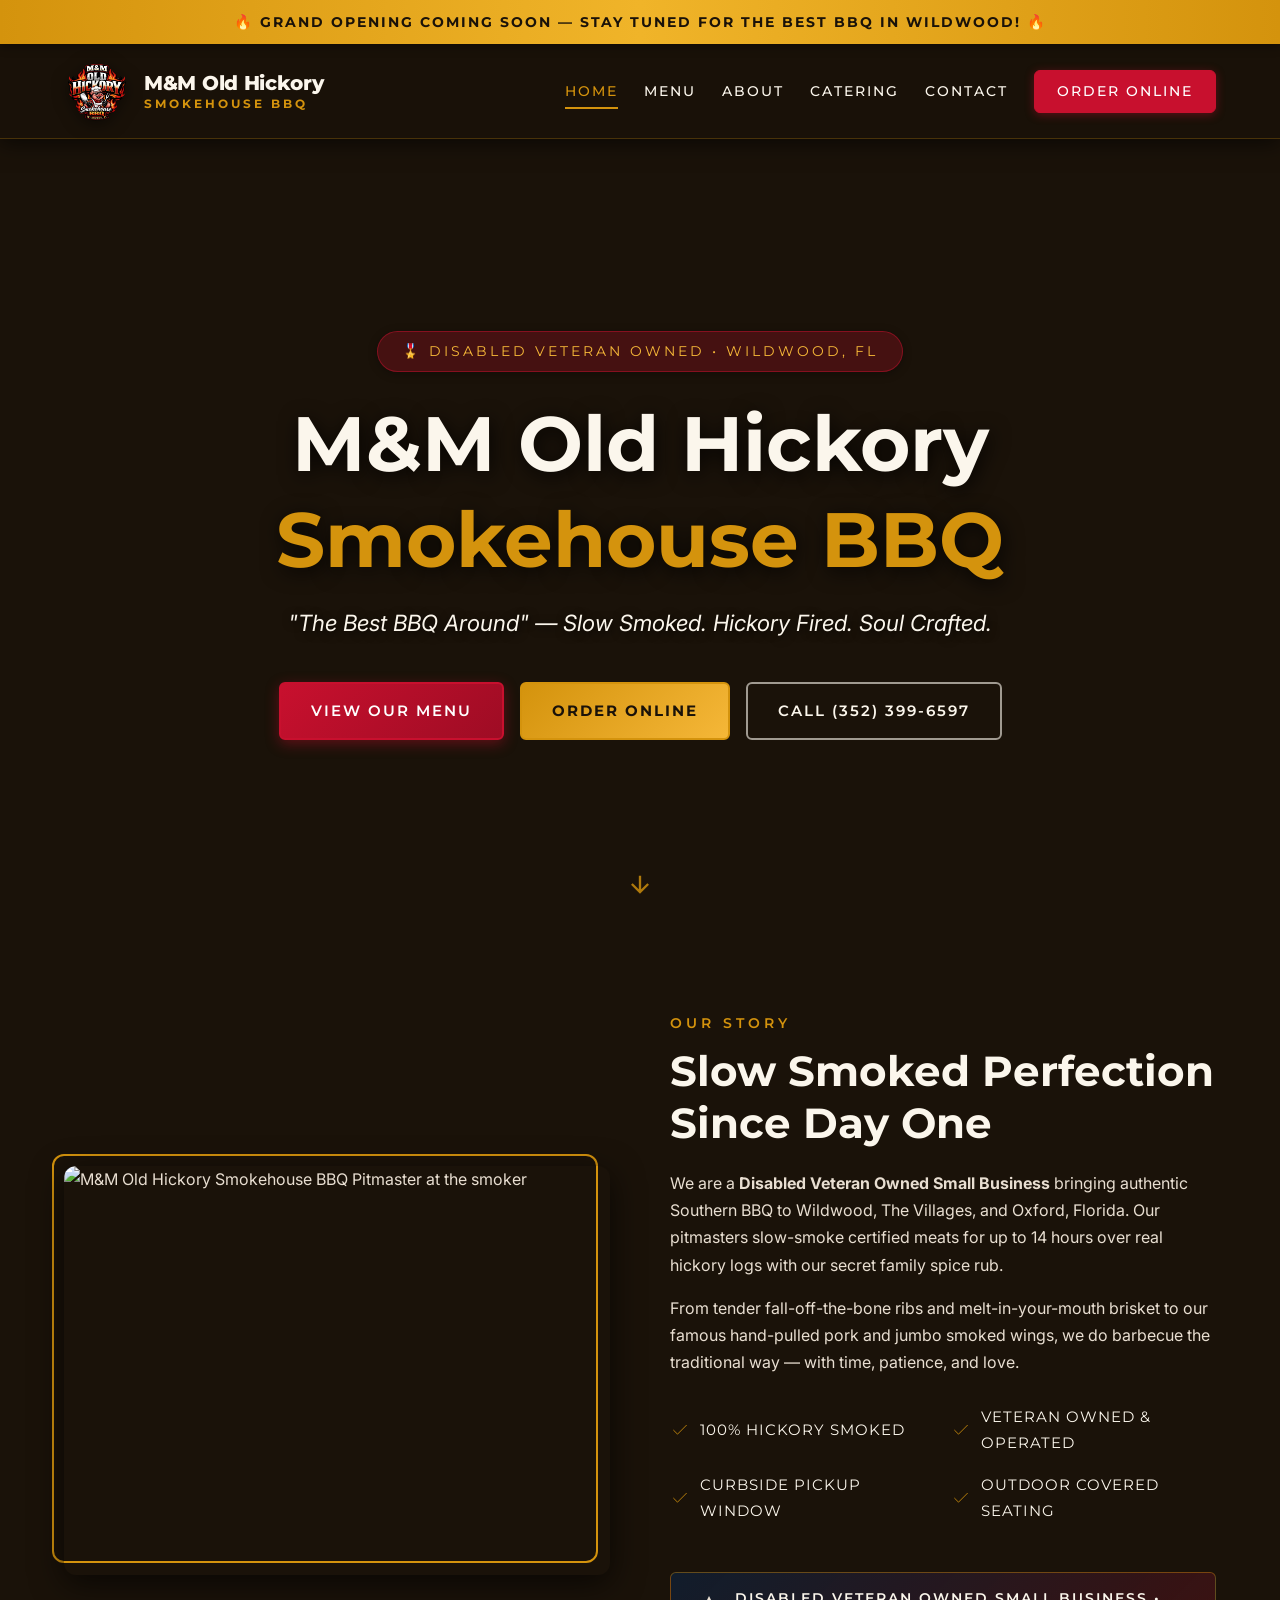
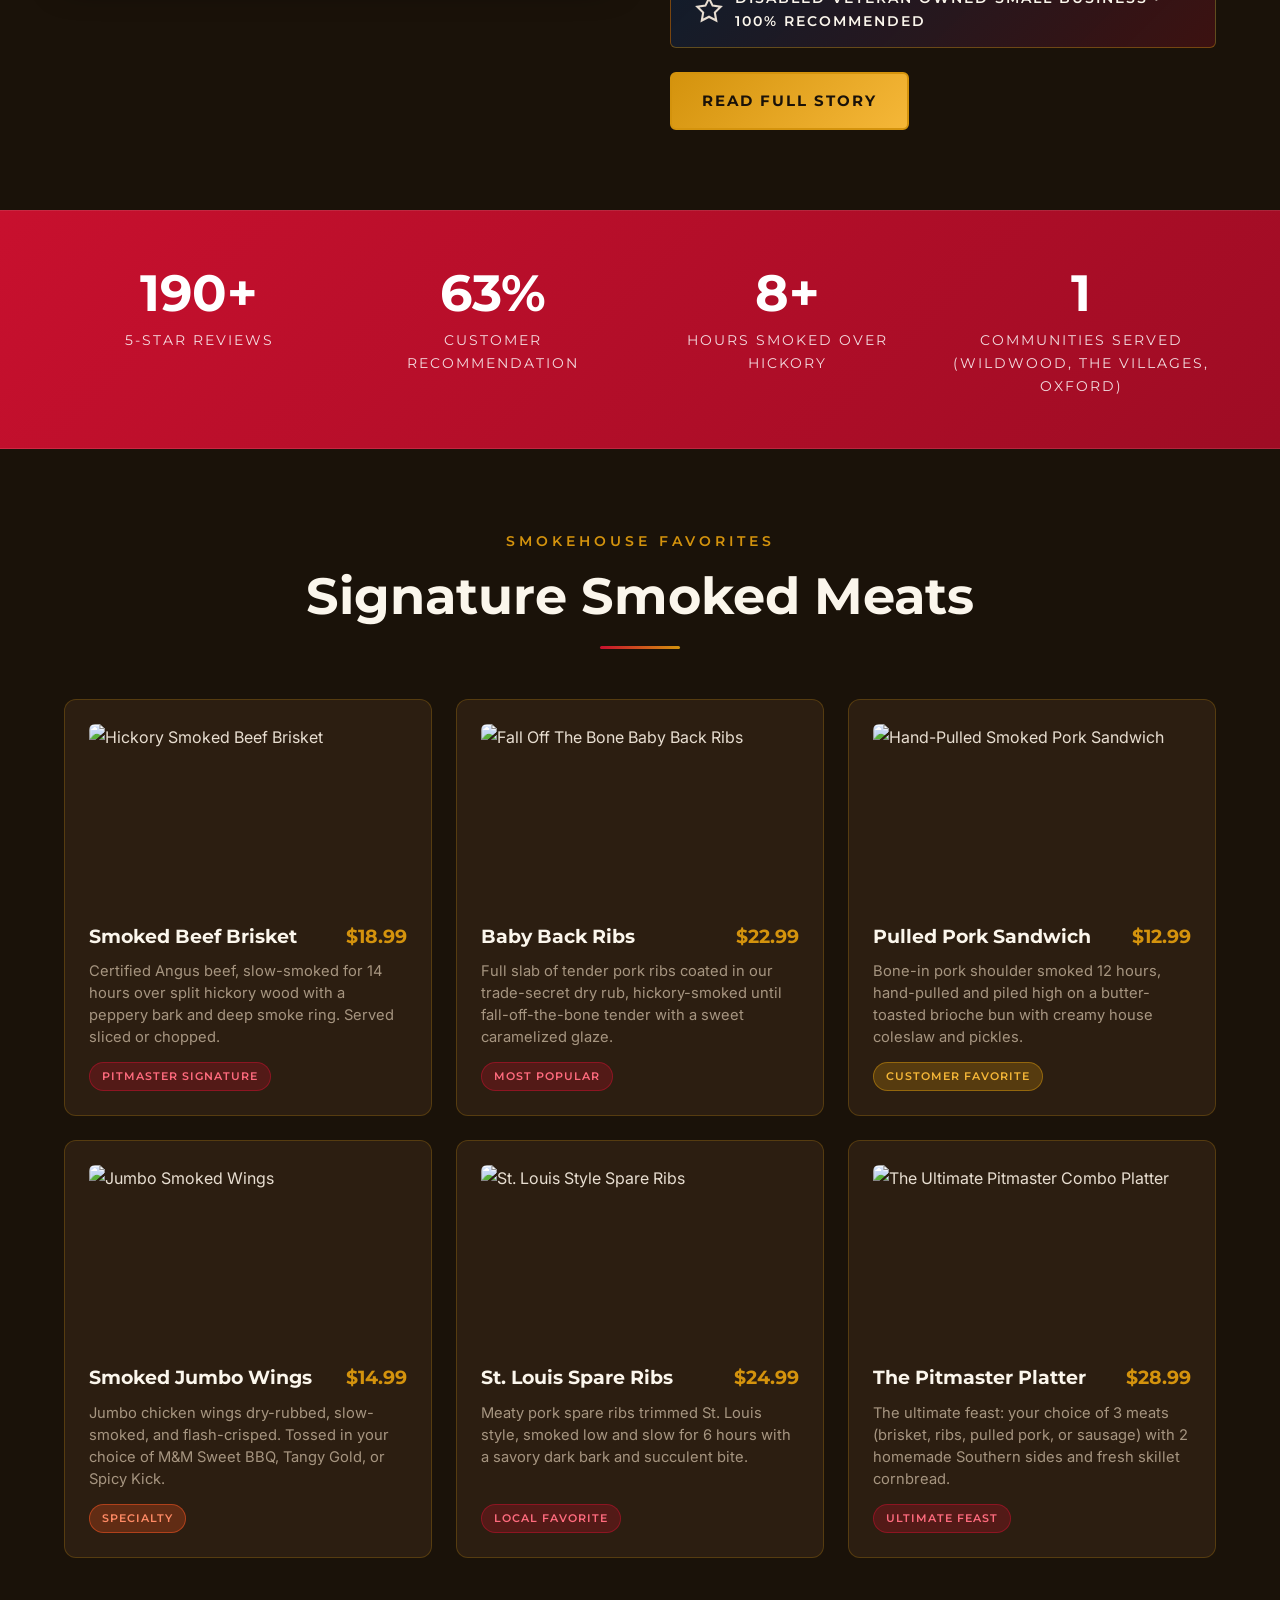
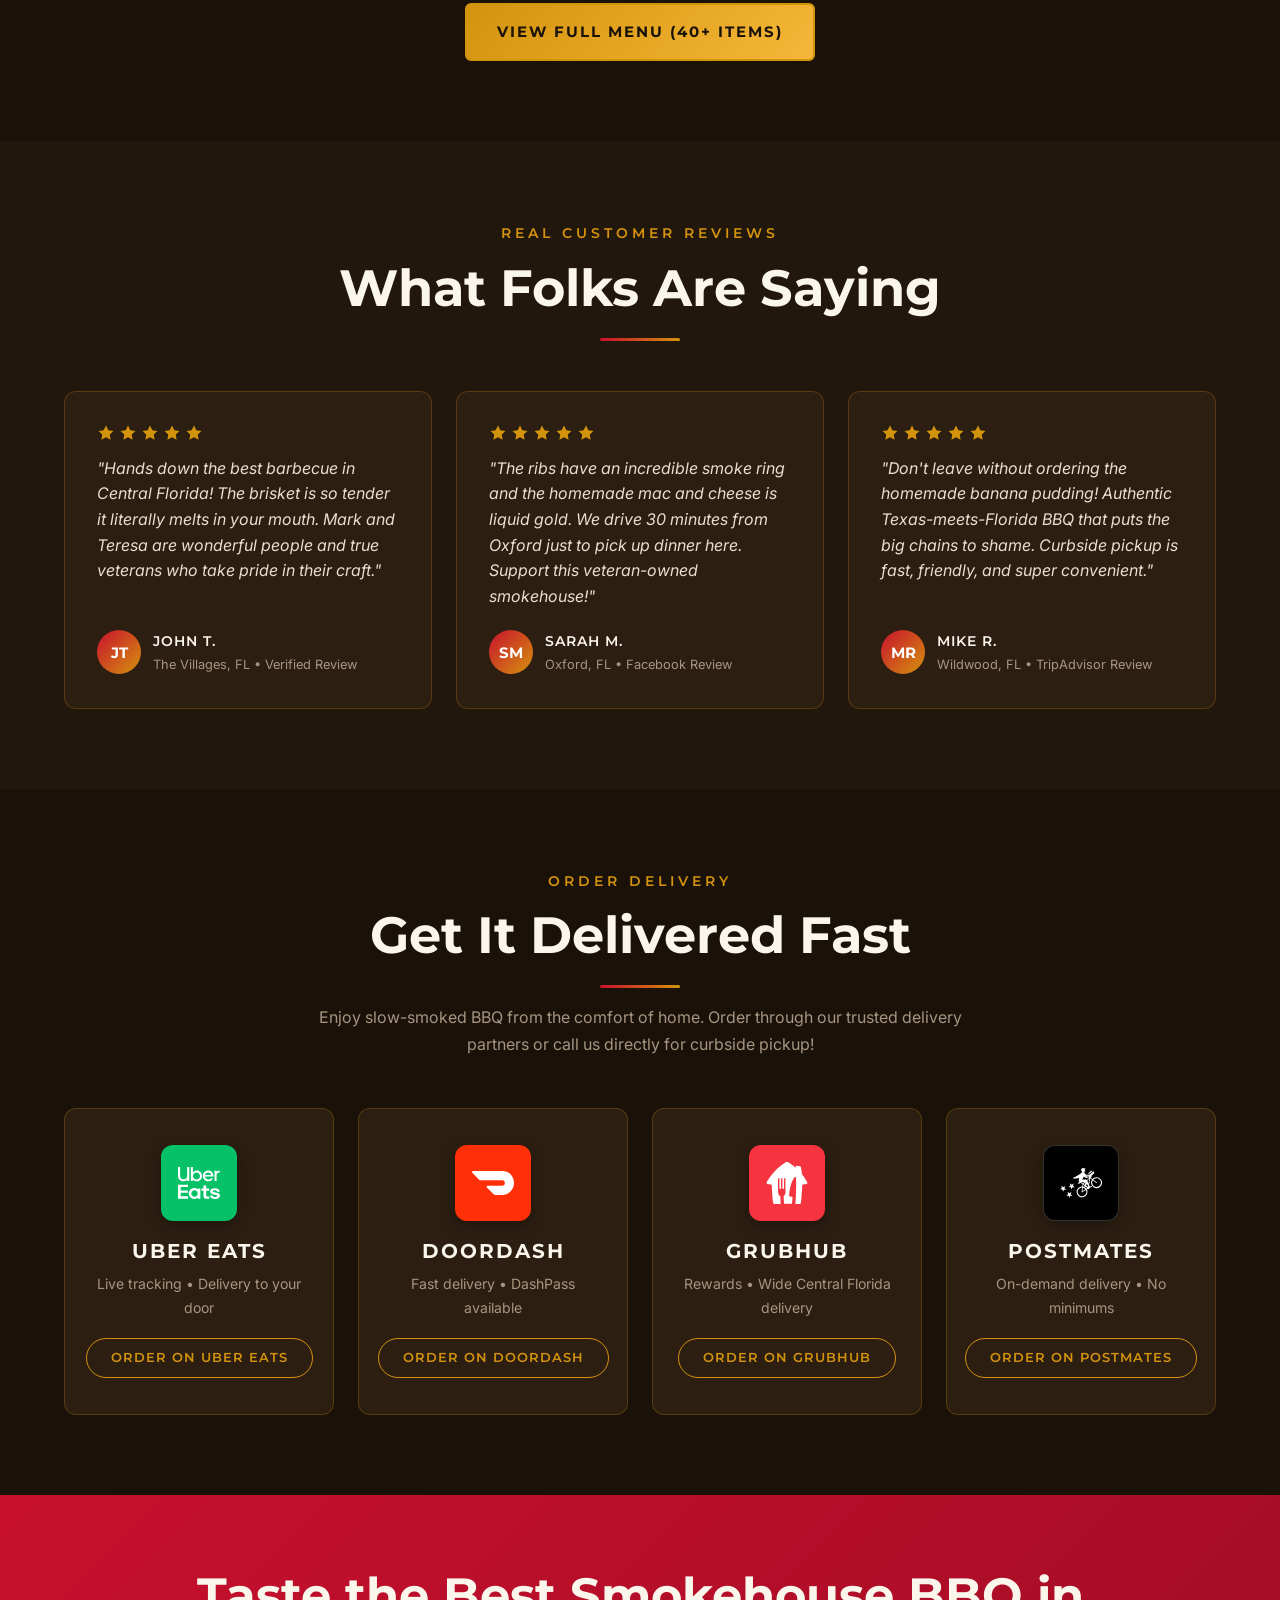
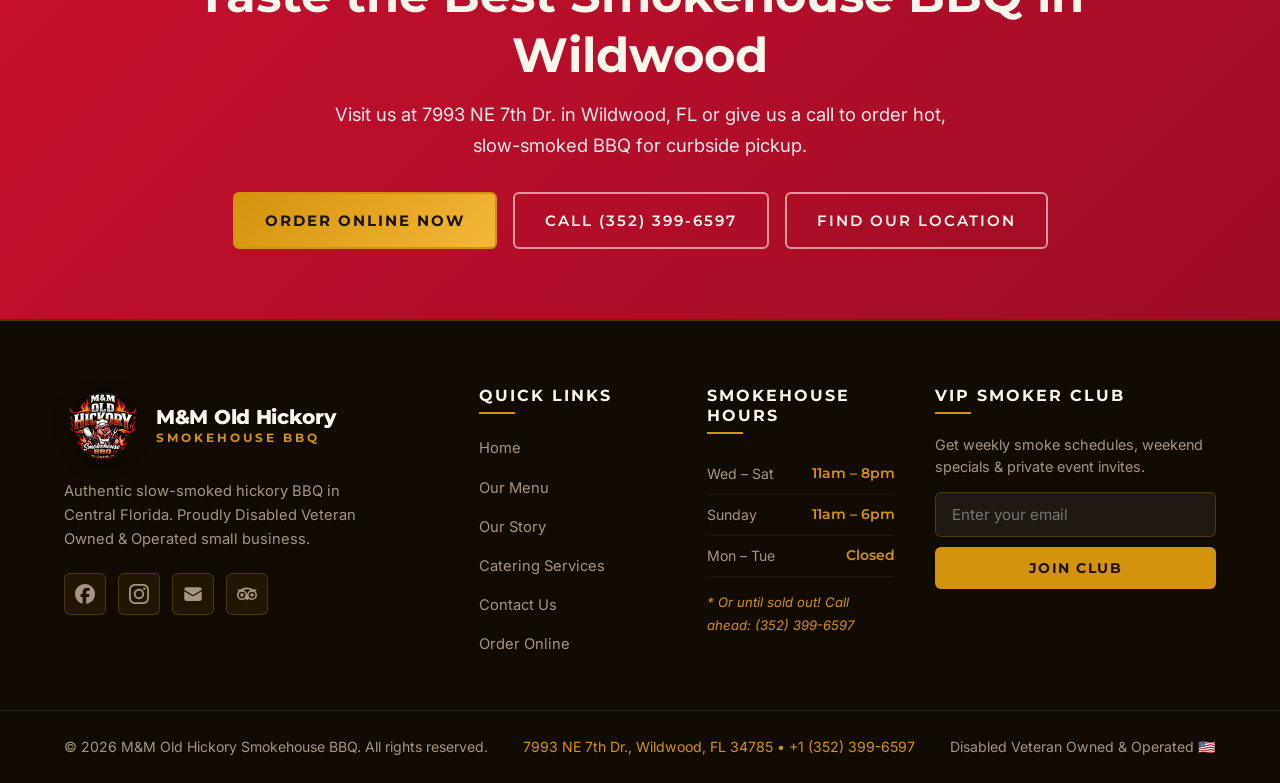
==== commit 99f28b89: "Updated Website" ====
--- a/index.html
+++ b/index.html
@@ -10,8 +10,9 @@
     <meta property="og:type" content="website">
     <link rel="preconnect" href="https://fonts.googleapis.com">
     <link rel="preconnect" href="https://fonts.gstatic.com" crossorigin>
-    <link href="https://fonts.googleapis.com/css2?family=Open+Sans:wght@400;600;700&family=Oswald:wght@400;500;600;700&family=Playfair+Display:ital,wght@0,400;0,600;0,700;1,400&display=swap" rel="stylesheet">
+    <link href="https://fonts.googleapis.com/css2?family=Inter:wght@400;500;600;700&family=Montserrat:ital,wght@0,400;0,500;0,600;0,700;0,800;0,900;1,400;1,700&display=swap" rel="stylesheet">
     <link rel="stylesheet" href="css/styles.css">
+    <link rel="icon" type="image/png" href="assets/Logo.png">
 </head>
 <body>
 
@@ -29,7 +30,7 @@
 <header class="header">
     <div class="container">
         <a href="index.html" class="logo">
-            <div class="logo-icon">M&amp;M</div>
+            <div class="logo-icon"><img src="assets/Logo.png" alt="M&amp;M Old Hickory Smokehouse BBQ Logo"></div>
             <div class="logo-text">M&amp;M Old Hickory<span>Smokehouse BBQ</span></div>
         </a>
         <ul class="nav-menu">
@@ -318,7 +319,7 @@
                 <!-- Uber Eats -->
                 <a href="https://www.ubereats.com" target="_blank" rel="noopener" class="delivery-card">
                     <div class="delivery-icon ubereats">
-                        <svg viewBox="0 0 24 24"><path d="M12 2C6.48 2 2 6.48 2 12s4.48 10 10 10 10-4.48 10-10S17.52 2 12 2zm3.88 14.88h-1.54v-3.76c0-.98-.66-1.52-1.64-1.52-.96 0-1.62.56-1.62 1.54v3.74H9.54V9.12h1.54v1.22c.48-.82 1.34-1.38 2.36-1.38 1.66 0 2.44 1.12 2.44 2.82v5.1z"/></svg>
+                        <svg viewBox="0 0 24 24" role="img" aria-label="Uber Eats"><path d="M0 2.8645v4.9972c0 1.8834 1.3315 3.1297 3.0835 3.1297a2.9652 2.9652 0 0 0 2.1502-.876v.7425H6.445V2.8645H5.223v4.9339c0 1.2642-.8696 2.1198-1.9954 2.122-1.1386-.0023-1.997-.834-1.997-2.122V2.8645zm7.3625 0v7.9934h1.163v-.7318a2.9915 2.9915 0 0 0 2.1177.876c1.714.048 3.1295-1.3283 3.1295-3.0429s-1.4155-3.091-3.1295-3.0429a2.9674 2.9674 0 0 0-2.107.876V2.8645zm9.8857 2.0561c-1.6752-.0074-3.0369 1.3492-3.0356 3.0245 0 1.7366 1.3732 3.0373 3.1537 3.0373a3.123 3.123 0 0 0 2.5578-1.2438l-.8495-.6177a2.0498 2.0498 0 0 1-1.7083.8585c-.9763.0126-1.8147-.6915-1.971-1.6553h4.818v-.379c0-1.734-1.254-3.0238-2.9638-3.0245zm6.1632.0667a1.5943 1.5943 0 0 0-1.376.7657v-.7186h-1.163v5.8235h1.1741V7.5465c0-.9023.5581-1.4847 1.3268-1.4847h.4949V4.9886c-.1576.0013-.3186-.0009-.4568-.0013zm-6.2034.944a1.844 1.844 0 0 1 1.8337 1.486H15.424a1.844 1.844 0 0 1 1.784-1.486zm-6.6589.0056c1.1223-.0084 2.0365.8992 2.0364 2.0215-.0026 1.1203-.914 2.0258-2.0343 2.021a2.0151 2.0151 0 0 1-1.4159-.5987A2.0152 2.0152 0 0 1 8.55 7.9592a2.0152 2.0152 0 0 1 .5838-1.422 2.0152 2.0152 0 0 1 1.4153-.6003zM0 12.9864v7.9716h5.7222v-1.3666H1.5458v-1.971h4.0647v-1.314H1.5458v-1.9556h4.1764v-1.3644zm14.5608.4097v1.6861h-1.1519v1.338h1.1545v3.143c0 .7927.5712 1.4209 1.6005 1.4209h1.6425L17.8 19.646h-1.1412c-.3482 0-.5714-.1509-.5714-.464v-2.7683H17.8v-1.3316h-1.7062v-1.686zm-5.2974 1.5275c-1.7348-.0103-3.141 1.4035-3.1214 3.1382.0196 1.7346 1.4575 3.1163 3.1915 3.0668a2.9915 2.9915 0 0 0 1.912-.6655v.532h1.5175v-5.9129h-1.509v.5257a3.0047 3.0047 0 0 0-1.9205-.6835c-.0244-.0007-.0492-.0006-.0701-.0008zm11.771.0077c-1.5855 0-2.7002.6437-2.7002 1.8854 0 .8607.6132 1.4213 1.936 1.695l1.4478.3286c.5694.1095.7224.2585.7224.4906 0 .3701-.438.6022-1.1279.6022-.876 0-1.3774-.1907-1.5723-.8477h-1.533c.219 1.2307 1.1563 2.05 3.0484 2.05h.0022c1.752 0 2.7422-.819 2.7422-1.9534 0-.8059-.5847-1.4084-1.8089-1.6668l-1.2943-.2605c-.7511-.1358-.988-.2738-.988-.5454 0-.357.3616-.5757 1.0295-.5757.7227 0 1.2527.1925 1.406.8473h1.5175c-.0854-1.2286-.9899-2.0497-2.8273-2.0497zM9.467 16.1815c1.0092.0096 1.8188.8369 1.8067 1.8461.0014 1.0046-.8198 1.816-1.8243 1.8025-1.0075-.0048-1.8203-.8256-1.8155-1.833.0048-1.0076.8255-1.8204 1.833-1.8156z"/></svg>
                     </div>
                     <h3>Uber Eats</h3>
                     <p>Live tracking &bull; Delivery to your door</p>
@@ -328,7 +329,7 @@
                 <!-- DoorDash -->
                 <a href="https://www.doordash.com" target="_blank" rel="noopener" class="delivery-card">
                     <div class="delivery-icon doordash">
-                        <svg viewBox="0 0 24 24"><path d="M21.056 12.012c0-5.83-4.726-10.556-10.556-10.556C4.665 1.456-.056 6.182-.056 12.012c0 5.825 4.721 10.551 10.556 10.551v-3.235c-4.04 0-7.316-3.276-7.316-7.316 0-4.045 3.276-7.321 7.316-7.321 4.04 0 7.316 3.276 7.316 7.321 0 3.73-2.784 6.815-6.386 7.251v3.255c5.421-.502 9.626-5.066 9.626-10.506z"/></svg>
+                        <svg viewBox="0 0 24 24" role="img" aria-label="DoorDash"><path d="M23.071 8.409a6.09 6.09 0 00-5.396-3.228H.584A.589.589 0 00.17 6.184L3.894 9.93a1.752 1.752 0 001.242.516h12.049a1.554 1.554 0 11.031 3.108H8.91a.589.589 0 00-.415 1.003l3.725 3.747a1.75 1.75 0 001.242.516h3.757c4.887 0 8.584-5.225 5.852-10.413"/></svg>
                     </div>
                     <h3>DoorDash</h3>
                     <p>Fast delivery &bull; DashPass available</p>
@@ -338,7 +339,7 @@
                 <!-- Grubhub -->
                 <a href="https://www.grubhub.com" target="_blank" rel="noopener" class="delivery-card">
                     <div class="delivery-icon grubhub">
-                        <svg viewBox="0 0 24 24"><path d="M12 22C6.477 22 2 17.523 2 12S6.477 2 12 2s10 4.477 10 10-4.477 10-10 10zm-1.85-6.5a4.5 4.5 0 100-9 4.5 4.5 0 000 9z"/></svg>
+                        <svg viewBox="0 0 24 24" role="img" aria-label="Grubhub"><path d="M20.6138 7.1997c-.0019-.0024-.0716-.0708-.0867-.2003a37.1998 37.1998 0 0 0-.5677-4.0793.6637.6637 0 0 0-.575-.516l-1.9612-.2364c0 .0002-.0213-.0027-.0516 0a.4129.4129 0 0 0-.4129.4128v.6792c.0071.0337-.0345.0156-.0412.0186A27.5178 27.5178 0 0 0 12.9723.2931c-.366-.245-.7355-.293-.9692-.293-.5918-.0016-.9527.293-.9693.293C4.277 4.4686.559 11.243.4155 11.6146c-.1799.3807.0325.8309.4407.9341l1.9457.3747a.6668.6668 0 0 1 .4862.5688c.0155.3437.384 8.0161.8454 10.0062.0076.0609.1743.4985.6482.4986h.0145c1.1318-.0299 2.2639-.0485 3.396-.063a.2198.2198 0 0 0 .2178-.2188c0-.1794-.0283-.0597-.2312-3.9565a.4129.4129 0 0 0-.2024-.323 2.0985 2.0985 0 0 1-1.0208-1.695c-.2262-5.8941.0116-8.2329-.0072-8.2329.0112-.528.8097-.5116.7824.0465-.11 1.8084-.0902 3.6209-.0702 5.4315.0106.6197.9396.6032.929-.0165-.0351-1.9045-.0248-3.8347.0733-5.4615.0065-.5085.7941-.529.7824.0465-.1067 1.7985-.0933 3.601-.0702 5.4016.0097.6192.9387.6048.929-.0145.011.011-.0846-2.8339.0733-5.4346.0112-.528.7824-.5194.7824.0464-.1515 2.6902-.0805 5.386 0 8.0771a2.0975 2.0975 0 0 1-.9104 1.731.4046.4046 0 0 0-.1734.3045s-.0475.4036.13 2.3576c.0542.5713.116 1.1418.1766 1.7125a.2064.2064 0 0 0 .2064.1796 468.6068 468.6068 0 0 1 4.0556.0093.2064.2064 0 0 0 .2064-.1817c.256-2.3421.3159-3.6582.3159-3.6582a.2323.2323 0 0 0-.2065-.225l-1.3419-.1848c.0058.0119-.4402-.0659-.4005-.5347.5357-7.8107 3.109-10.4398 3.109-10.4398a.8257.8257 0 0 1 .125-.1032c.2186-.1583.528-.0676.6265.1837a.8132.8132 0 0 1 .033.188c.222 2.4535.1136 6.6298-.0237 9.8875-.1167 2.7653-.258 4.936-.258 4.936 0 .089.072.161.161.161.7425.0117 1.485.0293 2.2275.0465a.671.671 0 0 0 .6482-.4986c.4614-1.99.8258-9.6625.8454-10.0062a.6647.6647 0 0 1 .4862-.5688l1.9457-.3747c.4082-.1032.6206-.5534.4407-.9341-.0355-.0956-.918-1.8515-2.9707-4.418z"/></svg>
                     </div>
                     <h3>Grubhub</h3>
                     <p>Rewards &bull; Wide Central Florida delivery</p>
@@ -348,7 +349,7 @@
                 <!-- Postmates -->
                 <a href="https://postmates.com" target="_blank" rel="noopener" class="delivery-card">
                     <div class="delivery-icon postmates">
-                        <svg viewBox="0 0 24 24"><path d="M12 0l-5.5 13h4v11l6.5-14h-4z"/></svg>
+                        <svg viewBox="0 0 24 24" role="img" aria-label="Postmates"><path d="M2.545 14.954l.44-1.284-1.138.692-1.08-.88.342 1.35-1.109.74 1.35.143.396 1.338.492-1.263 1.352.087zm5.308-2.61l-1.14.692-1.08-.88.342 1.349-1.108.74 1.35.144.396 1.336.493-1.261 1.352.087-1.046-.924zm-1.328 4.864l-1.139.692-1.08-.881.342 1.35-1.108.74 1.35.144.396 1.338.492-1.263 1.353.087-1.046-.924zM15.95 6.744l.72.041a.123.122 0 0 0 .092-.032l1.78-1.67a.032.032 0 0 0-.02-.056l-.7-.04a.189.189 0 0 0-.14.05l-1.754 1.646a.035.035 0 0 0 .022.06zm7.55 3.377a3.1 3.098 0 0 0-4.976-.342l-1.108-.83c.277-.113.857-.368.896-.525.022-.093-.273-.158-.727-.187l2.079-1.896a.047.047 0 0 0 .009-.053l-.529-.996a.04.04 0 0 0-.063-.01l-2.163 1.97c-.646 0-1.796.085-2.127-.123-.528-.333-.59-.822-.785-.997-.195-.176-.415-.197-.462-.346a.015.015 0 0 1 .011-.019c.102-.026.67-.186.8-.58.129-.396-.135-.932-.18-1.016a.018.018 0 0 1 0-.02l.604-.527a.018.018 0 0 0-.013-.03l-.886.108a.015.015 0 0 1-.015 0c-.047-.062-.4-.484-1.121-.189-.842.34-.687 1.068-.687 1.068.112.753.374.902.8 1.148.012 0 .017.02 0 .027-.274.228-3.035 2.494-5.585 3.378a.05.05 0 0 0 0 .093c.738.32 2.952.147 3.606-.232a.016.016 0 0 1 .025.018c-.072.273-.458 1.873.147 2.37l.034.026-.82.578a.21.21 0 0 0 .147.38l.422-.047a1.216 1.216 0 0 0 .725-.34l.148-.14 1.193.886-.158 1.261a3.1 3.098 0 1 0 2.56 1.623l.305-.195a.748.748 0 0 0 1.218-.756l1.262-.37a.205.205 0 0 0 .147-.24l-.008-.041a.207.207 0 0 0-.203-.164h-1.071a.018.018 0 0 1-.015-.01l-.322-.727.64-3.762 1.034.767a3.1 3.098 0 1 0 5.224 0zm-8.594-2.228l1.46-.025.192.361c-.338.012-.69.039-1.033.082-.247.03-.545-.287-.634-.387a.02.02 0 0 1 .015-.03zm-2.214 2.185c.122-.204.831-1.384.92-1.787a.018.018 0 0 1 .03-.007c.471.55 1.468.866 1.545.885a.009.009 0 0 0 .008 0l1.28-.394.287.213-1.34 1.229a.918.918 0 0 0-.52-.228c-.77-.098-1.975.076-2.194.11a.016.016 0 0 1-.006-.021zm3.31 4.029a.76.76 0 0 0-.249.074l-.915-.7a.015.015 0 0 1 0-.019l.458-.948a.016.016 0 0 1 .03 0l.752 1.18zm-1.942-1.025l-.626-.468 1.2-1.1zm0-1.623l-.974.894-.977-.727a11.265 11.258 0 0 0 1.97-.16zm-.778 1.553l.643.478-.077.211a.286.286 0 0 0 .172.369l1.34.488.04.03a.753.752 0 0 0-.019.473l-.295.192a3.09 3.088 0 0 0-1.919-1.217zm-.208 1.661a2.46 2.458 0 0 1 1.465.925l-1.717 1.092zm.822 4.48a2.46 2.46 0 1 1-1.235-4.53l-.309 2.456a.214.214 0 0 0 .096.203.207.207 0 0 0 .223 0l2.089-1.328a2.462 2.46 0 0 1-.866 3.198zm1.83-8.045a.01.01 0 0 1 0-.01 1.329 1.328 0 0 0-.063-.518l1.133-1.033-.49 2.875zm6.486 2.751a2.46 2.458 0 0 1-3.418-3.362l1.95 1.452a.207.207 0 0 0 .237.008.196.196 0 0 0 .054-.05.208.208 0 0 0-.043-.295l-1.953-1.45a2.385 2.384 0 0 1 .526-.443 2.46 2.46 0 1 1 2.644 4.147Z"/></svg>
                     </div>
                     <h3>Postmates</h3>
                     <p>On-demand delivery &bull; No minimums</p>
@@ -380,7 +381,7 @@
                 <!-- Col 1: Brand -->
                 <div class="footer-brand">
                     <a href="index.html" class="logo">
-                        <div class="logo-icon">M&amp;M</div>
+                        <div class="logo-icon"><img src="assets/Logo.png" alt="M&amp;M Old Hickory Smokehouse BBQ Logo"></div>
                         <div class="logo-text">M&amp;M Old Hickory<span>Smokehouse BBQ</span></div>
                     </a>
                     <p>
@@ -388,16 +389,16 @@
                     </p>
                     <div class="social-links">
                         <a href="https://www.facebook.com/MMOldHickorySmokehouse/" target="_blank" rel="noopener" class="social-link" aria-label="Facebook">
-                            <svg viewBox="0 0 24 24"><path d="M18 2h-3a5 5 0 00-5 5v3H7v4h3v8h4v-8h3l1-4h-4V7a1 1 0 011-1h3z"/></svg>
+                            <svg viewBox="0 0 24 24" role="img" aria-label="Facebook"><path d="M9.101 23.691v-7.98H6.627v-3.667h2.474v-1.58c0-4.085 1.848-5.978 5.858-5.978.401 0 .955.042 1.468.103a8.68 8.68 0 0 1 1.141.195v3.325a8.623 8.623 0 0 0-.653-.036 26.805 26.805 0 0 0-.733-.009c-.707 0-1.259.096-1.675.309a1.686 1.686 0 0 0-.679.622c-.258.42-.374.995-.374 1.752v1.297h3.919l-.386 2.103-.287 1.564h-3.246v8.245C19.396 23.238 24 18.179 24 12.044c0-6.627-5.373-12-12-12s-12 5.373-12 12c0 5.628 3.874 10.35 9.101 11.647Z"/></svg>
                         </a>
                         <a href="https://www.instagram.com/mmbarbq/" target="_blank" rel="noopener" class="social-link" aria-label="Instagram">
-                            <svg viewBox="0 0 24 24" fill="none" stroke="currentColor" stroke-width="2"><rect x="2" y="2" width="20" height="20" rx="5" ry="5"/><path d="M16 11.37A4 4 0 1112.63 8 4 4 0 0116 11.37z"/><line x1="17.5" y1="6.5" x2="17.51" y2="6.5"/></svg>
+                            <svg viewBox="0 0 24 24" role="img" aria-label="Instagram"><path d="M7.0301.084c-1.2768.0602-2.1487.264-2.911.5634-.7888.3075-1.4575.72-2.1228 1.3877-.6652.6677-1.075 1.3368-1.3802 2.127-.2954.7638-.4956 1.6365-.552 2.914-.0564 1.2775-.0689 1.6882-.0626 4.947.0062 3.2586.0206 3.6671.0825 4.9473.061 1.2765.264 2.1482.5635 2.9107.308.7889.72 1.4573 1.388 2.1228.6679.6655 1.3365 1.0743 2.1285 1.38.7632.295 1.6361.4961 2.9134.552 1.2773.056 1.6884.069 4.9462.0627 3.2578-.0062 3.668-.0207 4.9478-.0814 1.28-.0607 2.147-.2652 2.9098-.5633.7889-.3086 1.4578-.72 2.1228-1.3881.665-.6682 1.0745-1.3378 1.3795-2.1284.2957-.7632.4966-1.636.552-2.9124.056-1.2809.0692-1.6898.063-4.948-.0063-3.2583-.021-3.6668-.0817-4.9465-.0607-1.2797-.264-2.1487-.5633-2.9117-.3084-.7889-.72-1.4568-1.3876-2.1228C21.2982 1.33 20.628.9208 19.8378.6165 19.074.321 18.2017.1197 16.9244.0645 15.6471.0093 15.236-.005 11.977.0014 8.718.0076 8.31.0215 7.0301.0839m.1402 21.6932c-1.17-.0509-1.8053-.2453-2.2287-.408-.5606-.216-.96-.4771-1.3819-.895-.422-.4178-.6811-.8186-.9-1.378-.1644-.4234-.3624-1.058-.4171-2.228-.0595-1.2645-.072-1.6442-.079-4.848-.007-3.2037.0053-3.583.0607-4.848.05-1.169.2456-1.805.408-2.2282.216-.5613.4762-.96.895-1.3816.4188-.4217.8184-.6814 1.3783-.9003.423-.1651 1.0575-.3614 2.227-.4171 1.2655-.06 1.6447-.072 4.848-.079 3.2033-.007 3.5835.005 4.8495.0608 1.169.0508 1.8053.2445 2.228.408.5608.216.96.4754 1.3816.895.4217.4194.6816.8176.9005 1.3787.1653.4217.3617 1.056.4169 2.2263.0602 1.2655.0739 1.645.0796 4.848.0058 3.203-.0055 3.5834-.061 4.848-.051 1.17-.245 1.8055-.408 2.2294-.216.5604-.4763.96-.8954 1.3814-.419.4215-.8181.6811-1.3783.9-.4224.1649-1.0577.3617-2.2262.4174-1.2656.0595-1.6448.072-4.8493.079-3.2045.007-3.5825-.006-4.848-.0608M16.953 5.5864A1.44 1.44 0 1 0 18.39 4.144a1.44 1.44 0 0 0-1.437 1.4424M5.8385 12.012c.0067 3.4032 2.7706 6.1557 6.173 6.1493 3.4026-.0065 6.157-2.7701 6.1506-6.1733-.0065-3.4032-2.771-6.1565-6.174-6.1498-3.403.0067-6.156 2.771-6.1496 6.1738M8 12.0077a4 4 0 1 1 4.008 3.9921A3.9996 3.9996 0 0 1 8 12.0077"/></svg>
                         </a>
                         <a href="mailto:mmbarbq@gmail.com" class="social-link" aria-label="Email">
-                            <svg viewBox="0 0 24 24" fill="none" stroke="currentColor" stroke-width="2"><path d="M4 4h16c1.1 0 2 .9 2 2v12c0 1.1-.9 2-2 2H4c-1.1 0-2-.9-2-2V6c0-1.1.9-2 2-2z"/><polyline points="22,6 12,13 2,6"/></svg>
+                            <svg viewBox="0 0 24 24" role="img" aria-label="Email"><path d="M1.5 8.67v8.58a3 3 0 0 0 3 3h15a3 3 0 0 0 3-3V8.67l-8.928 5.493a3 3 0 0 1-3.144 0L1.5 8.67Z"/><path d="M22.5 6.908V6.75a3 3 0 0 0-3-3h-15a3 3 0 0 0-3 3v.158l9.714 5.978a1.5 1.5 0 0 0 1.572 0L22.5 6.908Z"/></svg>
                         </a>
                         <a href="https://www.tripadvisor.com/Restaurant_Review-g34739-d10375143-Reviews-M_M_Old_Hickory_Smokehouse_BBQ-Wildwood_Florida.html" target="_blank" rel="noopener" class="social-link" aria-label="TripAdvisor">
-                            <svg viewBox="0 0 24 24"><path d="M12 2C6.48 2 2 6.48 2 12s4.48 10 10 10 10-4.48 10-10S17.52 2 12 2zm-5 13c-1.66 0-3-1.34-3-3s1.34-3 3-3 3 1.34 3 3-1.34 3-3 3zm10 0c-1.66 0-3-1.34-3-3s1.34-3 3-3 3 1.34 3 3-1.34 3-3 3z"/></svg>
+                            <svg viewBox="0 0 24 24" role="img" aria-label="TripAdvisor"><path d="M12.006 4.295c-2.67 0-5.338.784-7.645 2.353H0l1.963 2.135a5.997 5.997 0 0 0 4.04 10.43 5.976 5.976 0 0 0 4.075-1.6L12 19.705l1.922-2.09a5.972 5.972 0 0 0 4.072 1.598 6 6 0 0 0 6-5.998 5.982 5.982 0 0 0-1.957-4.432L24 6.648h-4.35a13.573 13.573 0 0 0-7.644-2.353zM12 6.255c1.531 0 3.063.303 4.504.903C13.943 8.138 12 10.43 12 13.1c0-2.671-1.942-4.962-4.504-5.942A11.72 11.72 0 0 1 12 6.256zM6.002 9.157a4.059 4.059 0 1 1 0 8.118 4.059 4.059 0 0 1 0-8.118zm11.992.002a4.057 4.057 0 1 1 .003 8.115 4.057 4.057 0 0 1-.003-8.115zm-11.992 1.93a2.128 2.128 0 0 0 0 4.256 2.128 2.128 0 0 0 0-4.256zm11.992 0a2.128 2.128 0 0 0 0 4.256 2.128 2.128 0 0 0 0-4.256z"/></svg>
                         </a>
                     </div>
                 </div>
--- a/css/styles.css
+++ b/css/styles.css
@@ -20,9 +20,9 @@
   --color-border: rgba(212, 147, 13, 0.25);
   --color-border-glow: rgba(212, 147, 13, 0.5);
   --color-overlay: rgba(26, 18, 9, 0.88);
-  --font-heading: 'Playfair Display', Georgia, serif;
-  --font-body: 'Open Sans', 'Segoe UI', sans-serif;
-  --font-accent: 'Oswald', Impact, sans-serif;
+  --font-heading: 'Montserrat', -apple-system, BlinkMacSystemFont, 'Segoe UI', Roboto, sans-serif;
+  --font-body: 'Inter', -apple-system, BlinkMacSystemFont, 'Segoe UI', Roboto, sans-serif;
+  --font-accent: 'Montserrat', -apple-system, BlinkMacSystemFont, 'Segoe UI', Roboto, sans-serif;
   --shadow-sm: 0 2px 8px rgba(0,0,0,0.35);
   --shadow-md: 0 4px 18px rgba(0,0,0,0.45);
   --shadow-lg: 0 8px 32px rgba(0,0,0,0.65);
@@ -272,40 +272,53 @@
 .logo {
   display: inline-flex;
   align-items: center;
-  gap: 12px;
+  gap: 14px;
   text-decoration: none;
 }
 
 .logo-icon {
-  width: 48px;
-  height: 48px;
-  background: linear-gradient(135deg, var(--color-primary), var(--color-accent));
-  border-radius: 50%;
+  width: 66px;
+  height: 66px;
   display: flex;
   align-items: center;
   justify-content: center;
-  font-size: 1.25rem;
-  color: #fff;
-  font-weight: 800;
-  font-family: var(--font-accent);
   flex-shrink: 0;
-  box-shadow: 0 2px 10px rgba(200, 16, 46, 0.4);
+  transition: transform var(--transition);
+}
+
+.logo:hover .logo-icon {
+  transform: scale(1.06);
+}
+
+.logo-icon img {
+  width: 100%;
+  height: 100%;
+  object-fit: contain;
+  filter: drop-shadow(0 3px 8px rgba(0, 0, 0, 0.5));
+}
+
+.footer-brand .logo-icon {
+  width: 78px;
+  height: 78px;
 }
 
 .logo-text {
   font-family: var(--font-heading);
   color: var(--color-cream);
-  font-size: 1.15rem;
-  font-weight: 700;
-  line-height: 1.2;
+  font-size: 1.25rem;
+  font-weight: 800;
+  line-height: 1.15;
+  letter-spacing: -0.3px;
 }
 .logo-text span {
   display: block;
-  font-size: 0.68rem;
+  font-size: 0.72rem;
   color: var(--color-accent);
   font-family: var(--font-accent);
   letter-spacing: 3px;
   text-transform: uppercase;
+  font-weight: 700;
+  margin-top: 3px;
 }
 
 /* Nav Menu */
@@ -901,9 +914,14 @@
   box-shadow: 0 4px 14px rgba(0,0,0,0.3);
 }
 .delivery-icon svg {
-  width: 40px;
-  height: 40px;
+  width: 42px;
+  height: 42px;
   fill: #fff;
+  color: #fff;
+  transition: transform var(--transition);
+}
+.delivery-card:hover .delivery-icon svg {
+  transform: scale(1.08);
 }
 
 .delivery-icon.ubereats { background: #06C167; }
@@ -1673,6 +1691,8 @@
 }
 
 @media (max-width: 480px) {
+  .logo-icon { width: 52px; height: 52px; }
+  .logo-text { font-size: 1.05rem; }
   .stats-grid { grid-template-columns: 1fr 1fr; gap: 16px; }
   .delivery-grid { grid-template-columns: 1fr; }
   .gallery-grid { grid-template-columns: 1fr; }
